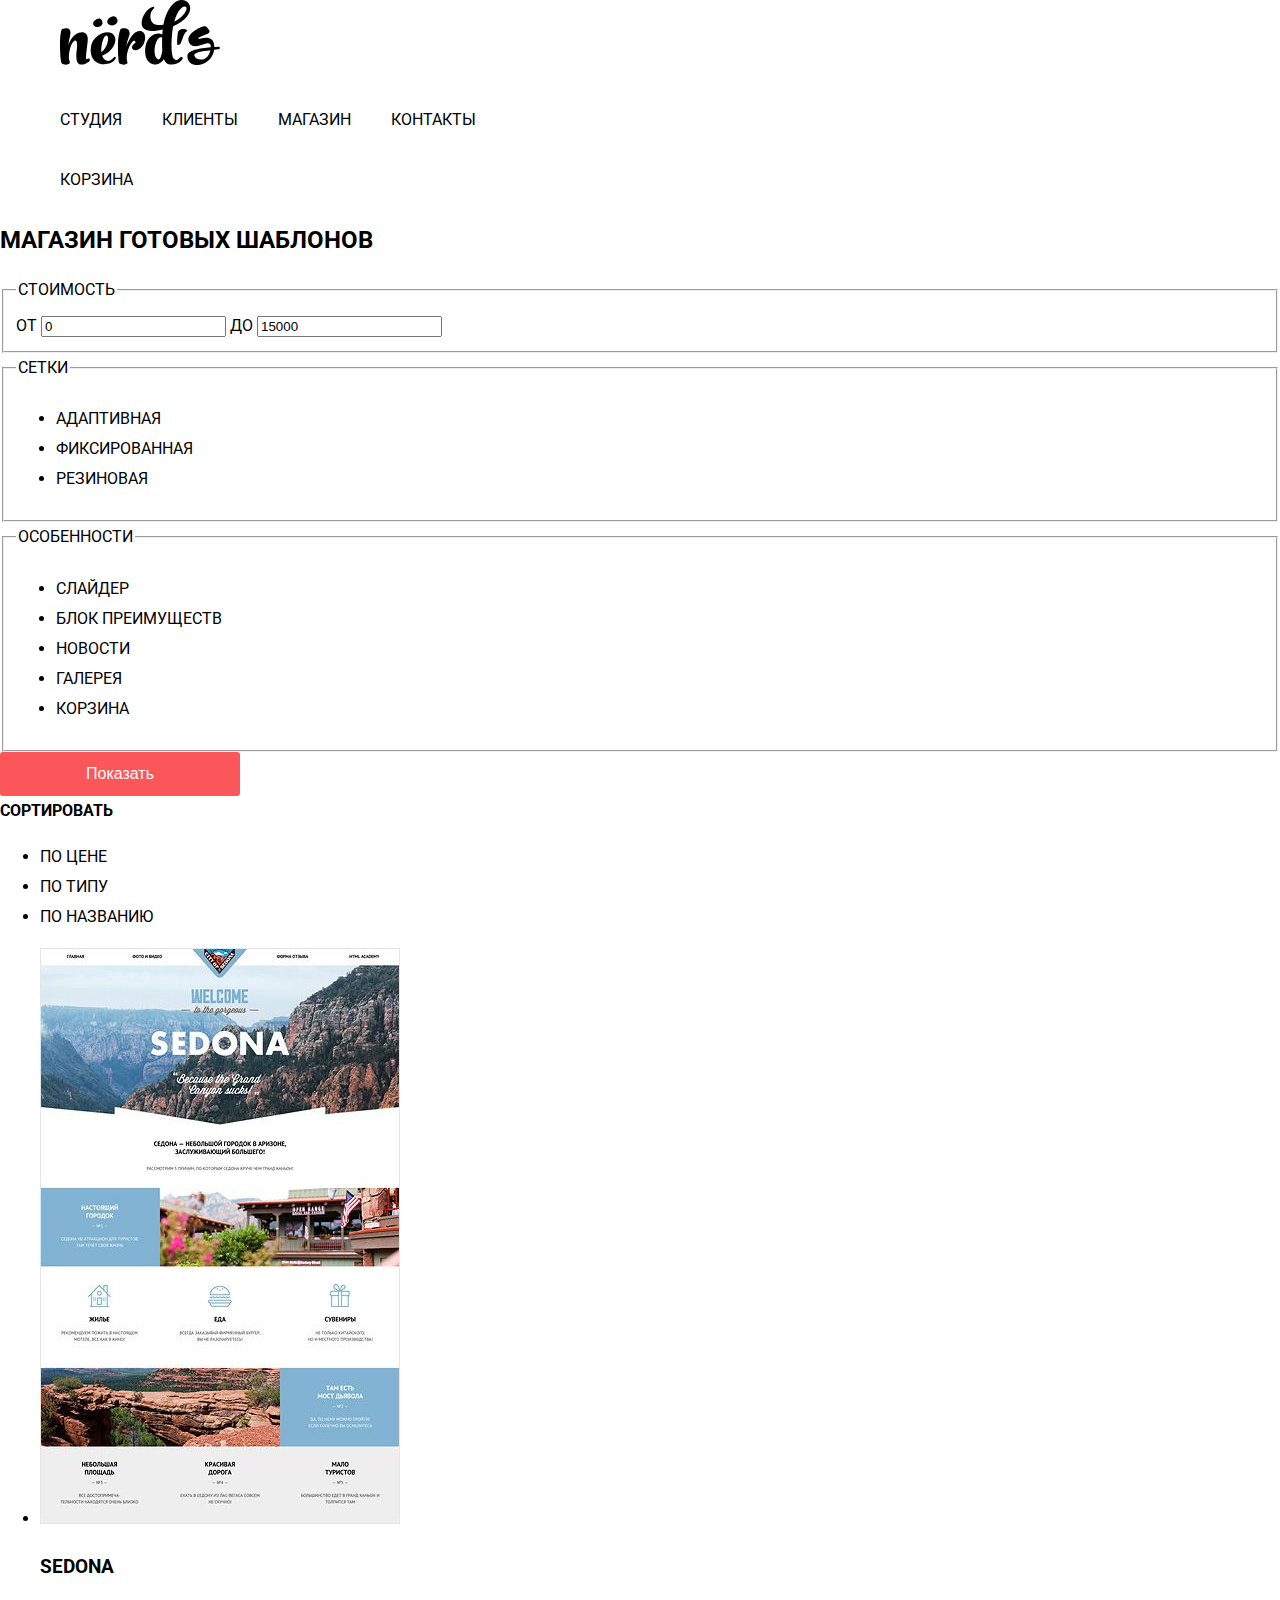
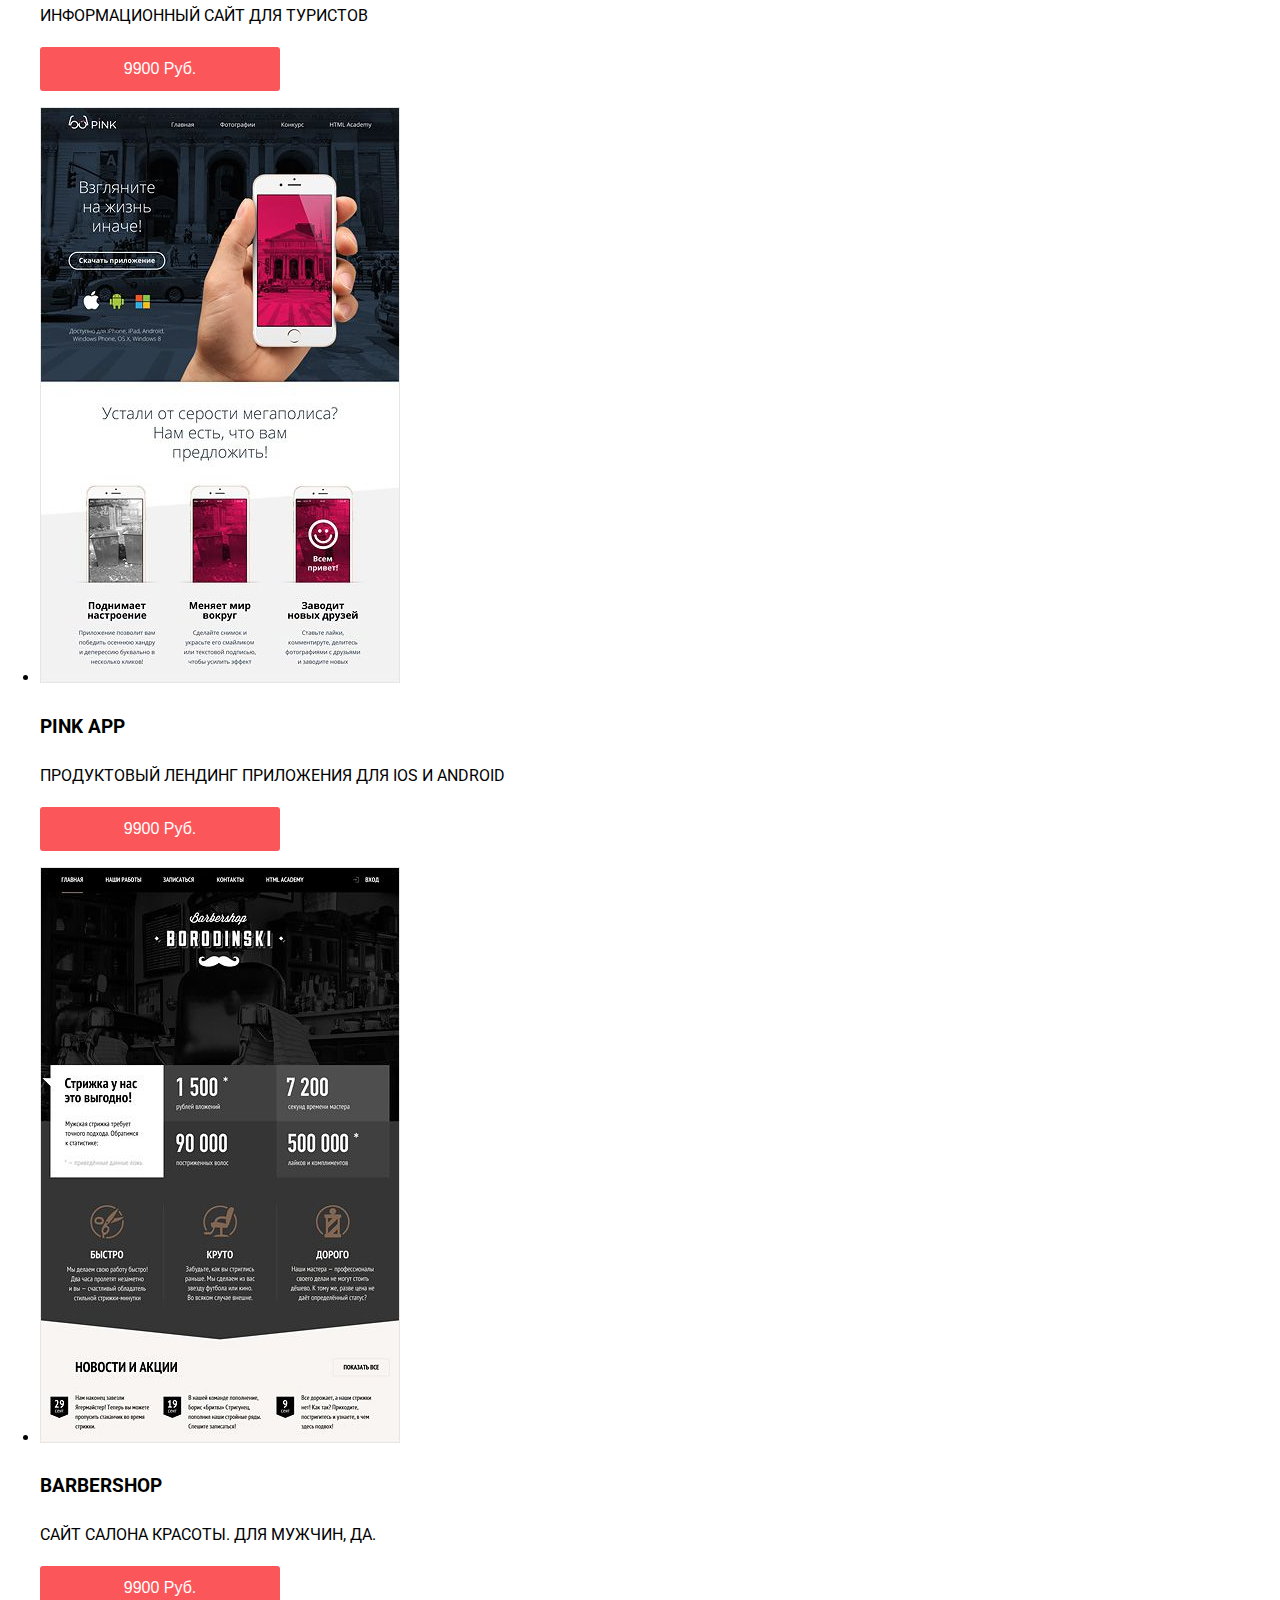
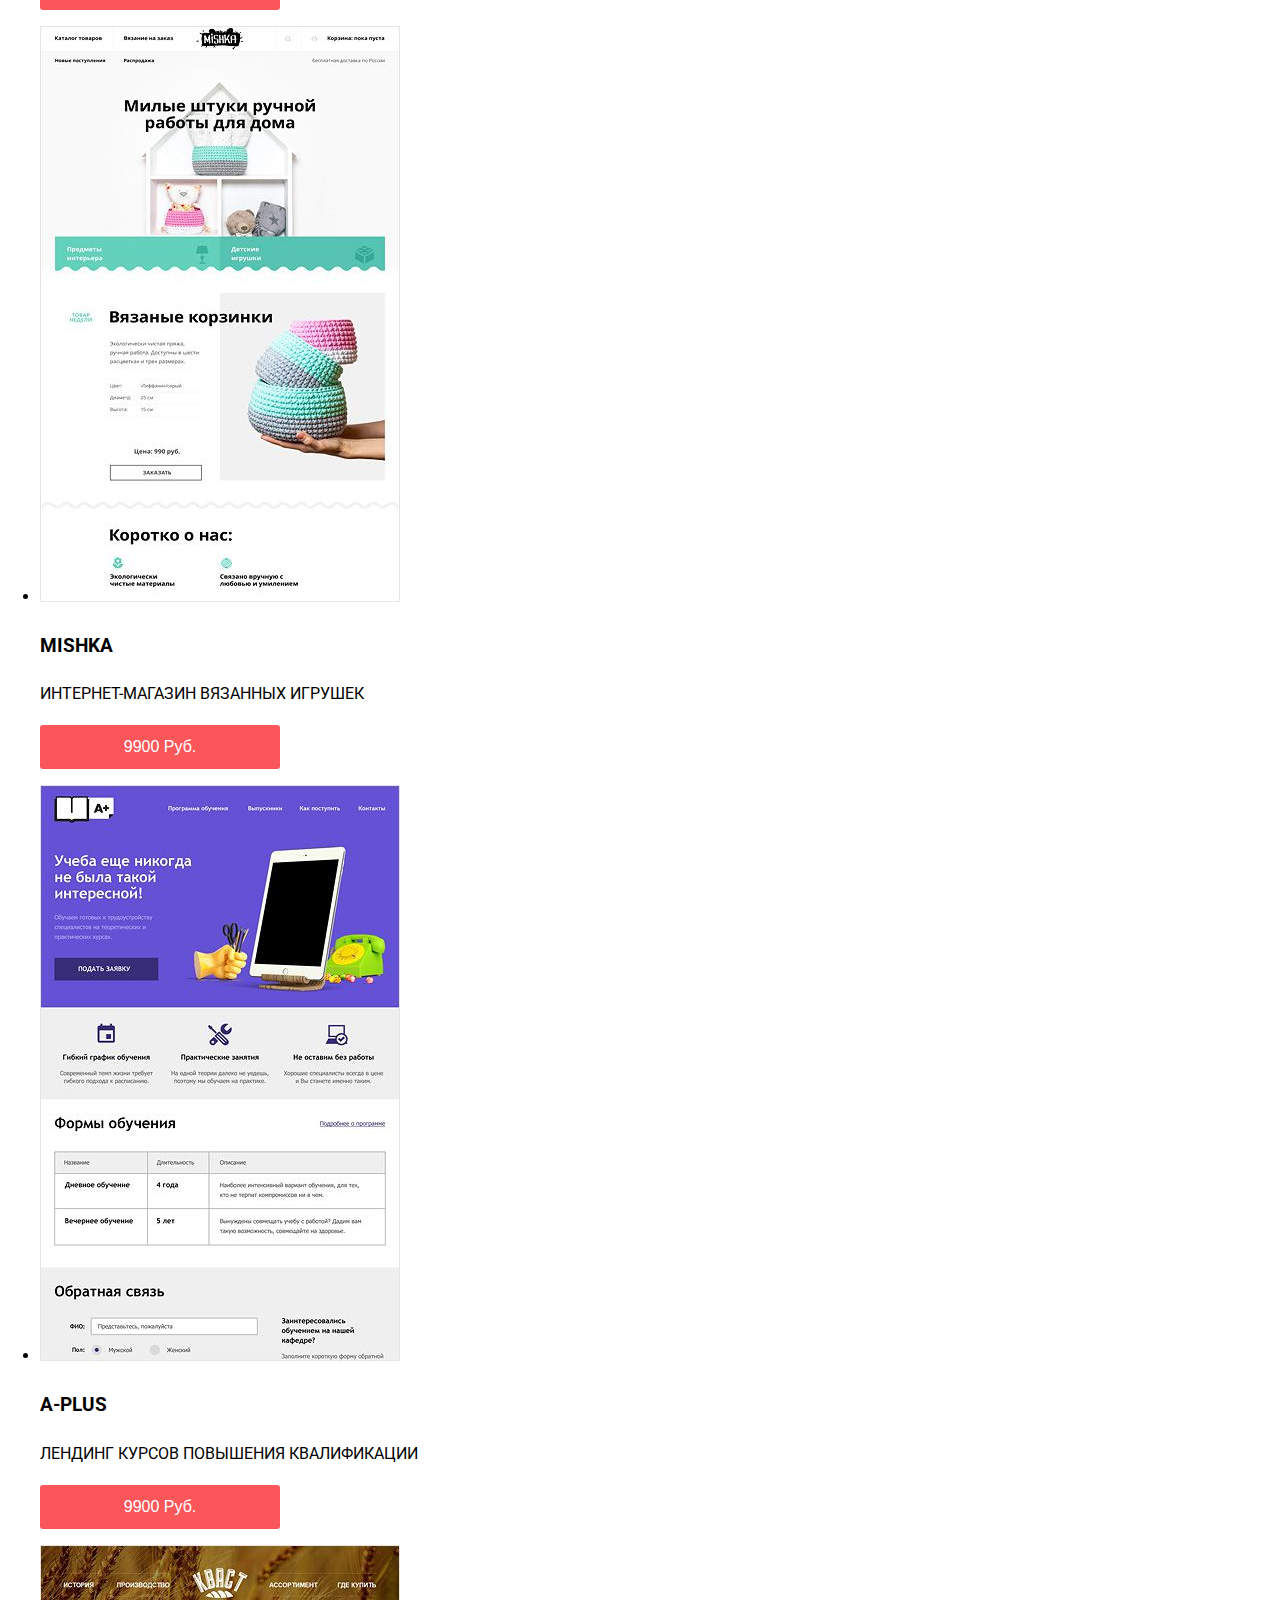
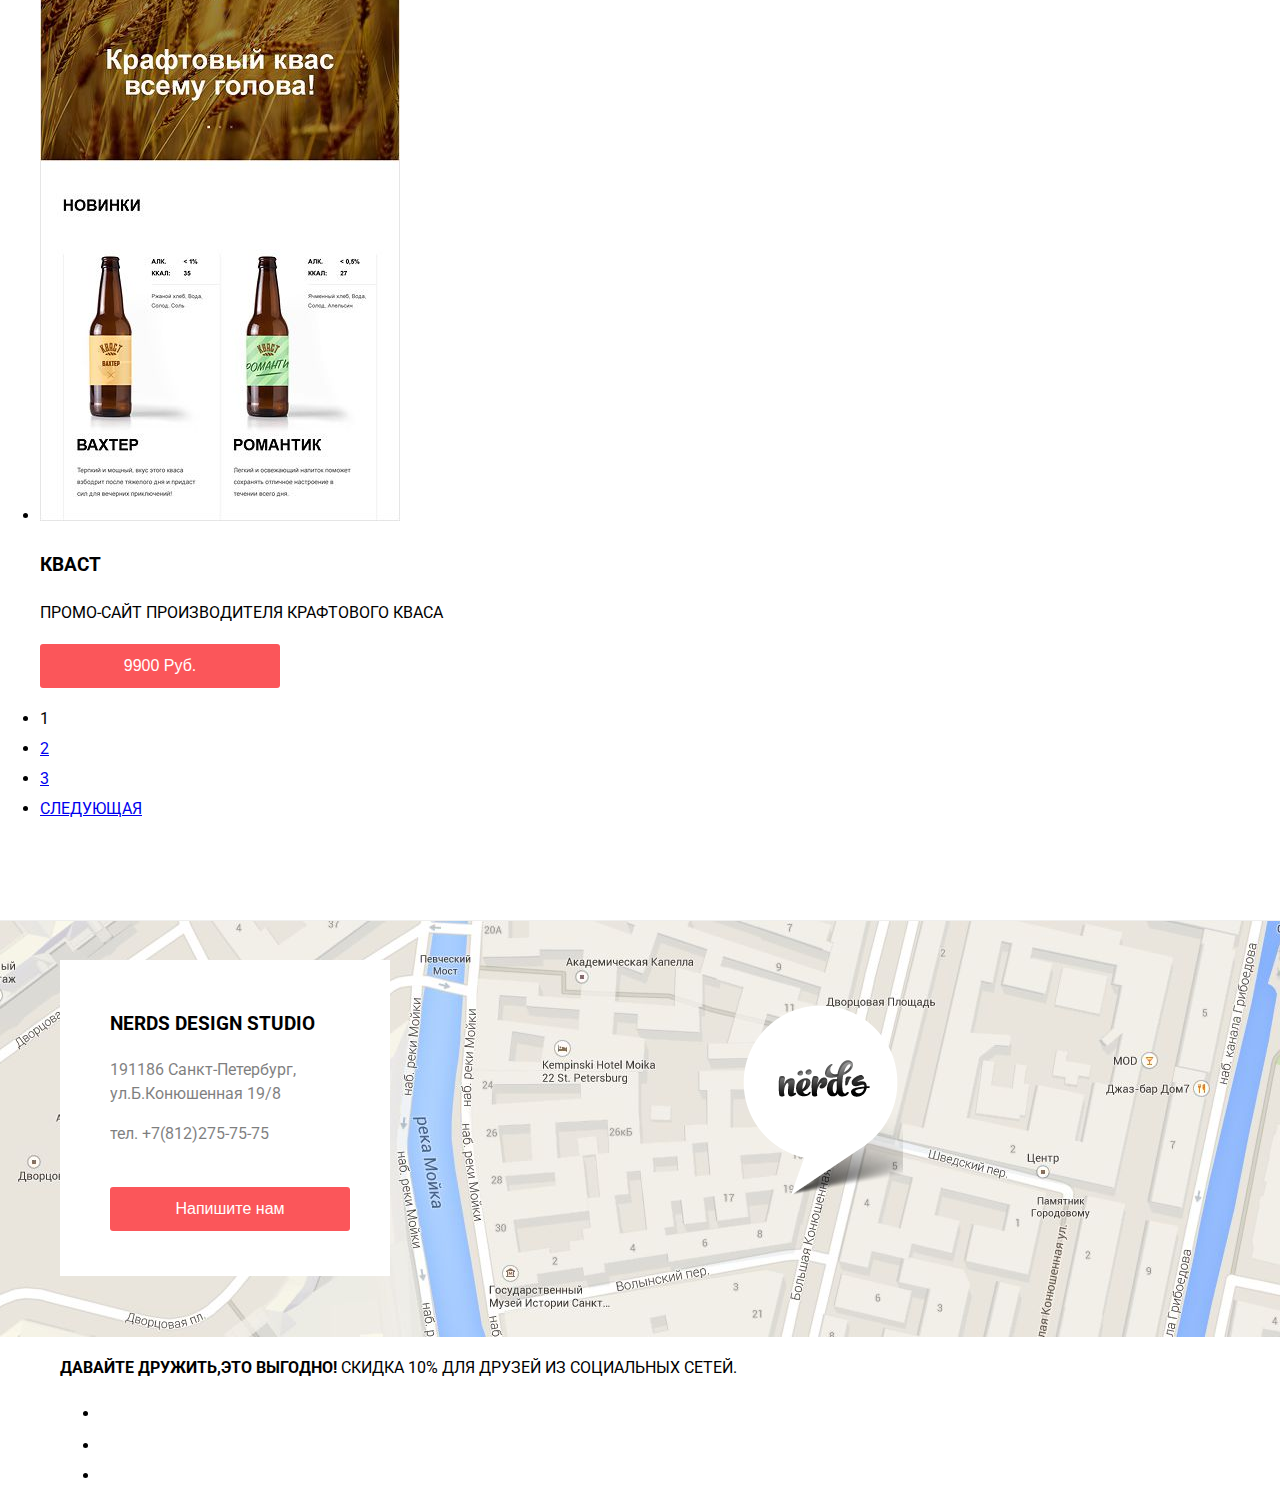
==== Nerds/html/catalog.html @ b2c06977 "index without footer" ====
<!DOCTYPE html>
<html lang="ru">
<head>
  <meta charset="utf-8">
  <title>Дизайн-студия Nerds</title>
  <link href='../css/styles.css' rel="stylesheet" type="text/css">
  <link href="https://fonts.googleapis.com/css?family=Roboto:400,500,700&amp;subset=cyrillic" rel="stylesheet">
</head>
<body>
  <header class="inner-header">
    <div class="main-wrapper">
      <div class="container">
        <nav class="genaral-navigation">
          <a class="main-logo">
            <svg version="1.1" id="Layer_1" xmlns="http://www.w3.org/2000/svg" xmlns:xlink="http://www.w3.org/1999/xlink" x="0px" y="0px"
            	 width="160px" height="65px" viewBox="0 0 160 65" enable-background="new 0 0 160 65" xml:space="preserve">
            <g>
            	<path d="M157.936,49.374c-1.235,0.161-2.523,0.271-3.757,0.377c0,0.056,0,0.056,0,0.056c-2.415,17.364-26.188,20.231-26.779,6.599
            		c-0.269-6.167,11.593-7.95,23.398-9.088c0.429-11.09-15.901,5.667-21.608-4.601c-5.019-9.025,14.632-17.938,16.728-16.102
            		c6.438,5.636,3.404,6.618-1.379,8.335c-9.49,3.41-5.791,4.107-4.511,3.726c7.569-2.253,14.366-1.04,14.312,8.317
            		c1.288-0.107,2.522-0.163,3.757-0.271C160.403,46.507,160.564,49.157,157.936,49.374z M150.422,50.13
            		c-9.124,1.028-17.013,2.436-16.153,5.355C135.985,61.058,147.846,62.303,150.422,50.13z"/>
            </g>
            <g>
            	<path d="M117.678,44.918c-0.682-0.037-0.703-6.038,0.112-11.688c1.005-6.951,11.935-3.357,9.093-1.906
            		c-2.975,1.52-4.429,8.718-6.266,12.087C119.982,44.572,118.012,44.937,117.678,44.918z"/>
            </g>
            <g>
            	<path d="M42.105,21.002c2.376,4.866-4.937,8.171-8.292,4.521c-1.398-1.555-0.755-4.56,2.636-6.193
            		C38.146,18.494,40.522,17.734,42.105,21.002z"/>
            </g>
            <g>
            	<path d="M57.062,18.861c2.585,5.297-5.38,8.896-9.031,4.922c-1.522-1.695-0.823-4.963,2.873-6.742
            		C52.75,16.13,55.336,15.305,57.062,18.861z"/>
            </g>
            <g>
            	<path d="M28.883,61.666c-7.919,5.338-14.219,4.159-12.212-10.848c1.45-10.904-0.948-11.521-3.122-9.442
            		c-2.845,2.697-4.628,9.723-4.684,16.412c0.278,1.686,0.614,3.314,1.004,4.776c0.334,1.63-4.907,3.315-7.974,1.011
            		C0.837,62.79,0,54.865,0,44.131c0-8.824,1.171-14.895,2.23-15.175c8.029-2.191,9.312,1.348,7.583,7.981
            		c-0.725,2.753-1.17,5.396-1.395,7.924c1.673-4.664,4.071-8.485,6.803-10.173c7.416-4.664,13.605-2.473,12.434,6.801
            		c-2.007,16.58-2.174,18.827-0.39,17.535C29.496,57.45,30.945,60.262,28.883,61.666z"/>
            </g>
            <g>
            	<path d="M54.982,59.59c-2.175,3.484-7.806,5.171-13.216,4.552c-7.75-0.843-12.545-7.756-10.705-18.097
            		c2.008-11.185,18.065-18.322,23.196-10.341c3.735,5.789-2.175,16.017-11.597,19.783c-0.168,0.056-0.335,0.113-0.502,0.168
            		c1.951,5.171,6.579,7.476,11.039,2.36C55.316,55.655,56.821,56.667,54.982,59.59z M41.377,52.172
            		c5.855-4.159,7.806-13.32,6.189-15.905c-1.728-2.697-5.074,1.517-6.245,11.746C41.21,49.474,41.21,50.878,41.377,52.172z"/>
            </g>
            <g>
            	<path d="M83.091,44.992c-1.597,2.507-3.903,4.384-5.966,5.059c-2.398,0.73-5.185,0.056-5.185-2.698
            		c0-1.011,0.892-3.372,3.624-4.721c-0.168-1.911-1.394-2.417-2.286-1.686c-3.345,2.586-7.417,12.25-6.356,19.221
            		c0.055,0.168,0.055,0.337,0.055,0.506c0.168,0.617,0.335,1.237,0.558,1.854c0.557,1.574-4.907,3.316-7.973,0.956
            		c-1.059-0.788-1.617-6.97-1.617-17.704c0-8.824,1.951-16.636,3.011-16.917c6.412-1.743,10.147,1.292,8.14,7.249
            		c-1.171,3.373-2.23,6.801-2.843,10.399c2.453-6.688,6.523-12.872,9.812-14.501c5.856-2.923,10.092,0.956,8.867,7.813
            		c-0.056,0.11-0.112,0.393-0.112,0.449c-0.056,0.562-0.566,2.302-0.39,1.741C83.914,43.657,83.538,44.289,83.091,44.992z"/>
            </g>
            <g>
            	<path d="M113.207,26.161c-0.445,2.304-0.836,4.833-1.115,7.531c-1.059,10.06-0.612,18.996,0.613,22.986
            		c0.726,2.137,3.457,4.946,6.078,2.023c2.843-3.203,5.967-1.349,2.174,2.416c-2.34,2.305-6.689,3.878-11.039,3.428
            		c-3.123-0.393-5.018-2.415-6.134-5.505c-0.444,0.898-0.947,1.685-1.56,2.302c-2.119,2.193-4.685,3.43-7.974,3.092
            		c-6.637-0.73-10.538-7.923-8.699-18.153c1.952-10.791,11.319-14.725,16.728-11.857c0.112-1.349,0.223-2.699,0.335-4.104
            		c0.055-0.281,0.055-0.562,0.11-0.843c-1.561,0.338-3.233,0.675-4.962,0.956C73.787,34.423,82.04,14.864,87.894,9.75
            		c6.636-5.733,7.36-1.855,5.297-0.562c-3.68,2.36-5.297,15.905,5.241,15.905c1.729,0,3.346-0.112,4.962-0.281
            		c3.291-18.322,13.271-27.203,21.356-24.28C133.726,3.792,132.779,18.067,113.207,26.161z M102.279,50.554
            		c-0.224-3.542-0.224-7.532-0.167-11.636c0-0.506,0.056-1.011,0.056-1.461c-3.346-1.518-6.635,3.653-7.473,10.792
            		c-0.946,8.373,2.788,12.813,4.908,10.791C101.22,57.409,102.056,52.237,102.279,50.554z M126.365,7.389
            		c-1.784-2.642-8.307,0.562-12.098,14.332C123.802,17.167,127.593,9.299,126.365,7.389z"/>
            </g>
            </svg>
          </a>
          <ul class="site-navigation">
            <li><a href="studio.html">Студия</a></li>
            <li><a href="clients.html">Клиенты</a></li>
            <li><a href="catalog.html">Магазин</a></li>
            <li><a href="contacts.html">Контакты</a></li>
          </ul>
          <ul class="client-navigation">
            <li class="basket">
              <a class="basket-link" href="login.html">Корзина</a>
            </li>
          </ul>
        </nav>
      </div>
    </div>
    <h2 class="inner-heading">Магазин готовых шаблонов</h2>
  </header>
  <main class="inner-main">
    <section class="filters">
      <form method="get" action="">
        <fieldset class="filter-item">
          <legend>Стоимость</legend>
          <div class="range-filter">
            <div class="range-controls">
              <div class="scale">
                <div class="bar">
                </div>
              </div>
              <div class="toggle toggle-min"></div>
              <div class="toggle toggle-max"></div>
            </div>
            <div class="price-controls">
              <label class="min-price"> от <input name="min-price" type="text" value="0"></label>
              <label class="max-price"> до <input name="max-price" type="text" value="15000"></label>
            </div>
          </div>
        </fieldset>
        <fieldset>
          <legend>Сетки</legend>
          <ul>
            <li class="filter-option">
              <input id="filter-adaptive" class="visually-hidden filter-input filter-input-radio" type="radio" name="grid-option" value="adaptive">
              <label for="filter-adaptive">
                Адаптивная
              </label>
            </li>
            <li class="filter-option">
              <input id="filter-fixed" class="visually-hidden filter-input filter-input-radio" type="radio" name="grid-option" value="fixed">
              <label for="filter-fixed">
                Фиксированная
              </label>
            </li>
            <li class="filter-option">
              <input id="filter-flexible" class="visually-hidden filter-input filter-input-radio" type="radio" name="grid-option" value="flexible">
              <label for="filter-flexible">
                Резиновая
              </label>
            </li>
          </ul>
        </fieldset>
        <fieldset>
          <legend>Особенности</legend>
          <ul>
            <li class="filter-option">
              <input id="filter-slider" class="visually-hidden filter-input filter-input-checkbox" type="checkbox" name="slider">
              <label for="filter-slider">
                Слайдер
              </label>
            </li>
            <li class="filter-option">
              <input id="filter-features-block" class="visually-hidden filter-input filter-input-checkbox" type="checkbox" name="features-block">
              <label for="filter-features-block">
                Блок преимуществ
              </label>
            </li>
            <li class="filter-option">
              <input id="filter-news" class="visually-hidden filter-input filter-input-checkbox" type="checkbox" name="news">
              <label for="filter-news">
                Новости
              </label>
            </li>
            <li class="filter-option">
              <input id="filter-gallery" class="visually-hidden filter-input filter-input-checkbox" type="checkbox" name="gallery">
              <label for="filter-gallery">
                Галерея
              </label>
            </li>
            <li class="filter-option">
              <input id="filter-basket" class="visually-hidden filter-input filter-input-checkbox" type="checkbox" name="basket">
              <label for="filter-basket">
                Корзина
              </label>
            </li>
          </ul>
        </fieldset>
        <button class="button filter-button" type="submit">Показать</button>
      </form>
    </section>
    <section class="catalog">
      <h2 class="visually-hidden">Каталог</h2>
      <div class="sort">
        <b>Сортировать</b>
        <ul>
          <li>По цене</li>
          <li>По типу</li>
          <li>По названию</li>
        </ul>
      </div>
      <ul class="catalog-list">
        <li class="catalog-item">
          <div class="holder">
            <a href="item.html">
              <p class="catalog-item-image">
                <img src="../img/img-sedona.jpg" width="360" height="576" alt="Sedona">
              </p>
            </a>
            <div class="pop-up">
              <h3>Sedona</h3>
              <p>Информационный сайт для туристов</p>
              <button class="button button-buy">9900 Руб.</button>
            </div>
          </div>
        </li>
        <li class="catalog-item">
          <div class="holder">
            <a href="item.html">
              <p class="catalog-item-image">
                <img src="../img/img-pink.jpg" width="360" height="576" alt="Pink">
              </p>
            </a>
            <div class="pop-up">
              <h3>Pink App</h3>
              <p>Продуктовый лендинг приложения для iOS и Android</p>
              <button class="button button-buy">9900 Руб.</button>
            </div>
          </div>
        </li>
        <li class="catalog-item">
          <div class="holder">
            <a href="item.html">
              <p class="catalog-item-image">
                <img src="../img/img-barbershop.jpg" width="360" height="576" alt="Barbershop">
              </p>
            </a>
            <div class="pop-up">
              <h3>Barbershop</h3>
              <p>Сайт салона красоты. Для мужчин, да.</p>
              <button class="button button-buy">9900 Руб.</button>
            </div>
          </div>
        </li>
        <li class="catalog-item">
          <div class="holder">
            <a href="item.html">
              <p class="catalog-item-image">
                <img src="../img/img-mishka.jpg" width="360" height="576" alt="Mishka">
              </p>
            </a>
            <div class="pop-up">
              <h3>Mishka</h3>
              <p>Интернет-магазин вязанных игрушек</p>
              <button class="button button-buy">9900 Руб.</button>
            </div>
          </div>
        </li>
        <li class="catalog-item">
          <div class="holder">
            <a href="item.html">
              <p class="catalog-item-image">
                <img src="../img/img-aplus.jpg" width="360" height="576" alt="A-Plus">
              </p>
            </a>
            <div class="pop-up">
              <h3>A-Plus</h3>
              <p>Лендинг курсов повышения квалификации</p>
              <button class="button button-buy">9900 Руб.</button>
            </div>
          </div>
        </li>
        <li class="catalog-item">
          <div class="holder">
            <a href="item.html">
              <p class="catalog-item-image">
                <img src="../img/img-kvast.jpg" width="360" height="576" alt="Kvast">
              </p>
            </a>
            <div class="pop-up">
              <h3>Кваст</h3>
              <p>Промо-сайт производителя крафтового кваса</p>
              <button class="button button-buy">9900 Руб.</button>
            </div>
          </div>
        </li>
      </ul>
    </section>
    <ul class="pagination-list">
      <li class="pagination-item pagination-item-current"><a>1</a></li>
      <li class="pagination-item"><a href="#">2</a></li>
      <li class="pagination-item"><a href="#">3</a></li>
      <li class="pagination-item"><a href="#">Следующая</a></li>
    </ul>
  </main>
  <footer>
    <div class="footer-map">
      <div class="container">
        <div class="contacts">
          <h3>Nerds design studio</h3>
          <p>191186 Санкт-Петербург, ул.Б.Конюшенная 19/8</p>
          <p class="number">тел. +7(812)275-75-75</p>
          <button class="button contacts-button" type="button">Напишите нам</button>
        </div>
      </div>
    </div>
    <div class="footer-social">
      <div class="container">
        <p class="footer-slogan">
          <b>Давайте дружить,это выгодно!</b>
          <span>Скидка 10% для друзей из социальных сетей.</span>
        </p>
        <ul>
          <li><a class="social-button" href="#"><span class="visually-hidden">Вконтакте</span>
            <svg xmlns="http://www.w3.org/2000/svg" width="27" height="15" viewBox="0 0 26.14 14.91"><path d="M26 13.47l-.09-.17a13.55 13.55 0 0 0-2.6-3q-.87-.83-1.1-1.12A1 1 0 0 1 22 8a10.27 10.27 0 0 1 1.22-1.78l.88-1.16q2.35-3.13 2-4L26 .94a.8.8 0 0 0-.4-.22 2.14 2.14 0 0 0-.87 0h-3.92a.51.51 0 0 0-.27 0h-.3a.6.6 0 0 0-.15.14.93.93 0 0 0-.14.24 22.22 22.22 0 0 1-1.46 3.06q-.5.84-.93 1.46a7 7 0 0 1-.71.91 4.94 4.94 0 0 1-.52.47q-.23.18-.35.15l-.23-.05a.9.9 0 0 1-.31-.33 1.49 1.49 0 0 1-.16-.53V1.6a3.14 3.14 0 0 0 0-.62 2.12 2.12 0 0 0-.14-.44.73.73 0 0 0-.28-.33 1.57 1.57 0 0 0-.46-.18A9 9 0 0 0 12.57 0a8.93 8.93 0 0 0-3.25.33 1.83 1.83 0 0 0-.52.41q-.25.3-.07.33a1.67 1.67 0 0 1 1.16.59l.08.16a2.6 2.6 0 0 1 .19.63 6.32 6.32 0 0 1 .12 1 10.59 10.59 0 0 1 0 1.7q-.07.71-.13 1.1a2.21 2.21 0 0 1-.18.64 2.69 2.69 0 0 1-.16.3l-.07.07a1 1 0 0 1-.37.07.86.86 0 0 1-.46-.19 3.27 3.27 0 0 1-.56-.52 7 7 0 0 1-.66-.93q-.37-.6-.76-1.42l-.22-.39q-.2-.38-.56-1.11t-.62-1.43A.9.9 0 0 0 5.2.9h-.07a.93.93 0 0 0-.22-.16A1.44 1.44 0 0 0 4.6.65L.87.68A1 1 0 0 0 .1.94L0 1a.44.44 0 0 0 0 .22 1.08 1.08 0 0 0 .08.37Q.9 3.53 1.86 5.31t1.66 2.87Q4.23 9.27 5 10.24t1 1.24l.37.41.34.33a8.06 8.06 0 0 0 1 .78 16.34 16.34 0 0 0 1.4.9 7.6 7.6 0 0 0 1.79.72 6.19 6.19 0 0 0 2 .22h1.57a1.08 1.08 0 0 0 .72-.3l.05-.07a.9.9 0 0 0 .1-.25 1.38 1.38 0 0 0 0-.37 4.48 4.48 0 0 1 .09-1.05 2.77 2.77 0 0 1 .23-.71 1.74 1.74 0 0 1 .29-.4 1.19 1.19 0 0 1 .23-.2h.11a.86.86 0 0 1 .77.21 4.52 4.52 0 0 1 .83.79q.39.47.93 1.05a6.41 6.41 0 0 0 1 .87l.27.16a3.31 3.31 0 0 0 .71.3 1.53 1.53 0 0 0 .76.07l3.48-.05a1.58 1.58 0 0 0 .8-.17.68.68 0 0 0 .34-.37 1.06 1.06 0 0 0 0-.46 1.71 1.71 0 0 0-.1-.36z" fill="#fff"/></svg>
          </path>
          </a></li>
          <li><a class="social-button" href="#"><span class="visually-hidden">Фейсбук</span>
            <svg xmlns="http://www.w3.org/2000/svg" width="19" height="22" viewBox="0 0 10.15 21.74"><path d="M3.34 1.12A4.77 4.77 0 0 1 6.53 0h3.61v3.81H7.81a1.07 1.07 0 0 0-1.09.83v2.55h3.42c-.08 1.23-.24 2.45-.41 3.67h-3v10.87H2.21V10.86H0V7.21h2.19V3.66a3.83 3.83 0 0 1 1.15-2.54z" fill="#fff"/></svg>
          </a></li>
          <li><a class="social-button" href="#"><span class="visually-hidden">Инстаграм</span>
            <svg xmlns="http://www.w3.org/2000/svg" width="20" height="20" viewBox="0 0 20 20"><path d="M18 0H2a2 2 0 0 0-2 2v16a2 2 0 0 0 2 2h16a2 2 0 0 0 2-2V2a2 2 0 0 0-2-2zm-8 6a4 4 0 1 1-4 4 4 4 0 0 1 4-4zM2.5 18a.47.47 0 0 1-.5-.5V9h2.1a3.4 3.4 0 0 0-.1 1 6 6 0 1 0 12 0 3.4 3.4 0 0 0-.1-1H18v8.5a.47.47 0 0 1-.5.5zM18 4.5a.47.47 0 0 1-.5.5h-2a.47.47 0 0 1-.5-.5v-2a.47.47 0 0 1 .5-.5h2a.47.47 0 0 1 .5.5z" fill="#fff"/></svg>
          </a></li>
        </ul>
      </div>
    </div>
  </footer>
</body>
</html>
---- Nerds/css/styles.css ----
body {
  margin: 0;
  padding: 0;
  font-family: 'Roboto', sans-serif;
  font-size: 16px;
  line-height: 30px;
  font-weight: 400;
  color: #000000;
  text-transform: uppercase;
}
.visually-hidden:not(:focus):not(:active),
input[type="checkbox"].visually-hidden,
input[type="radio"].visually-hidden{
  position: absolute;
  width: 1px;
  height: 1px;
  border: 0;
  padding: 0;
  margin: -1px;
  overflow: hidden;
  clip-path: inset(100%);
  clip: rect(0 0 0 0);
  white-space: nowrap;
}
.main-wrapper {
  width: 100%;
  margin-bottom: 30px;
}
.container {
  width: 1160px;
  margin: 0 auto;
  padding: 0 10px;
}
.main-header {
  background-color: rgb(238, 238, 238);
  margin-bottom: 80px;
}
.main-logo {
  width: 160px;
  height: 65px;
  padding-right: 200px;
}
.site-navigation {
  list-style: none;
  margin: 0;
  padding: 0;
  width: 5000px;
  display: flex;
  flex-wrap: wrap;
  padding-top: 30px;
  padding-right: 140px;
}
.site-navigation li {
  padding-right: 40px;
}
.site-navigation a {
  text-decoration: none;
  color: #000000;
}
.client-navigation a {
  text-decoration: none;
  color: #000000;
}
.client-navigation {
  list-style: none;
  margin: 0;
  padding: 0;
  width: 160px;
  padding-top: 30px;
}
.general-navigation {
  display: flex;
  padding-top: 40px;
  font-weight: 500;
  margin-bottom:
}
.slider-item {
  display: none;
}
.slider-item:nth-child(2) {
  display: block;
}
.slider-item:nth-child(1) {
  background-image: url("../img/slide1.png");
  background-position: 93% 18%;
  background-repeat: no-repeat;
}
.slider-item:nth-child(2) {
  background-image: url("../img/slide2.png");
  background-position: 100% 0%;
  background-repeat: no-repeat;
}
.slider-item:nth-child(3) {
  background-image: url("../img/slide3.png");
  background-position: 100% 20%;
  background-repeat: no-repeat;
}
.slider {
  position: relative;
}
.slider-list {
  margin: 0;
  padding: 0;
  list-style: none;
}
.slider-item h3 {
  font-weight: 400;
  font-size: 55px;
  line-height: 55px;
  max-width: 600px;
  margin: 0;
  margin-bottom: 27px;
  text-transform: none;
}
.slider-item p {
  font-weight: 400;
  margin: 0;
  font-size: 16px;
  line-height: 24px;
  max-width: 430px;
  margin-bottom: 38px;
  text-transform: none;
}
.button {
  font-size: 16px;
  line-height: 18px;
  display: block;
  width: 240px;
  padding: 13px 0;
  color: #ffffff;
  background-color: rgb(251, 86, 90);
  text-align: center;
  text-decoration: none;
  border-radius: 3px;
  border: none;
}
.button:hover,
.button:focus {
  background-color: #e74246;
}
.button:active {
  color: rgba(255, 255, 255, 0.3);
  background-color: #d7373b;
  box-shadow: 0 3px rgba(0, 0, 0, 0.1) inset;
}
.slider-controls .slider-controls-item {
  position: relative;
  width: 18px;
  height: 18px;
  display: inline-block;
  background-color: transparent;
  border-radius: 50%;
  cursor: pointer;
  padding: 8px;
}
.slider-controls .slider-controls-item::after {
  content: "";
  width: 18px;
  height: 18px;
  background: #ffffff;
  position: absolute;
  top: 8px;
  left: 8px;
  border-radius: 50%;
}
.slider-controls {
  position: absolute;
  left: 50%;
  bottom: 104px;
  z-index: 100;
  width: 160px;
  height: 18px;
  text-align: center;
  font-size: 0;
  background-color: grey;
  transform: translateX(-50%;);
}
.slider-controls .slider-controls-item:checked{
  content: "";
  position: absolute;
  width: 20px;
  height: 20px;
  top: 12px;
  left: 12px;
  background-color: black;
  border-radius: 50%;
  border: 2px solid grey;
}
.slider-item {
  padding: 78px 0 80px 0;
}
.services-list {
  display: flex;
  list-style: none;
  margin: 0;
  padding: 0;
}
.services-item {
  margin: 0;
  padding: 0;
  width: 300px;
  padding-right: 100px;
}
.services-item:nth-child(3) {
  padding-right: none;
}
.services-item h3 {
  margin-bottom: 17px;
}
.services-item p {
  margin-bottom: 35px;
  width: 260px;
  text-transform: none;
}
.button-order {
  width: 160px;
}
.button-order2 {
  background-color: rgb(0, 202, 116);
}
.button-order3 {
  background-color: rgb(239, 200, 73);
}
.services {
  margin-bottom: 120px;
  position: relative;
}
.services::after {
  position: absolute;
  content: "";
  height: 2px;
  width: 100%;
  background-color: rgb(238, 238, 238);
  bottom: -80px;
}
.index-columns {
  position: relative;
  display: flex;
  justify-content: space-between;
  margin-bottom: 135px;
}
.index-columns::after {
  position: absolute;
  content: "";
  height: 2px;
  width: 100%;
  background-color: rgb(238, 238, 238);
  bottom: -72px;
}
.info {
  width: 660px;
  margin: 0;
  padding: 0;
  padding-right: 140px;
  margin-top: 40px;
}
.info b {
  display: block;
  font-size: 45px;
  line-height: 45px;
  text-transform: none;
  padding-bottom: 30px;
}
.info p {
  text-transform: none;
  font-size: 16px;
  line-height: 24px;
  padding-bottom: 40px;
}
.info h3 {
  padding-bottom: 25px;
}
.order-list {
  list-style: none;
  margin: 0;
  padding: 0;
}
.order-list li {
  position: relative;
  text-transform: none;
  padding-left: 35px;
  padding-bottom: 25px;
}
.order-list li:nth-child(3) {
  padding-bottom: 0;
}
.order-list li::before {
  position: absolute;
  content: "";
  width: 25px;
  height: 2px;
  background-color: rgb(251, 86, 90);
  top: 14px;
  left: 0px;
}
.statistic {
  margin: 0;
  padding: 0;
  width: 360px;
}
.statistic img {
  margin: 0px;
  padding: 0px;
  padding-bottom: 35px;

}
.statistic span {
  display: block;
  text-align: center;
  font-weight: 500;
  padding: 0px;
  margin: 0px;
  padding-bottom: 40px;
}
table td {
  line-height: 20px;
  text-transform: none;
  padding: 0;
  margin: 0;
  padding-right: 15px;
}
table th {
  padding-right: 15px;
  text-align: left;
  padding-bottom: 20px;
  font-weight: 500;
  font-size: 45px;
  line-height: 45px;
}
.projects-list {
  list-style: none;
  padding: 0;
  margin: 0;
  display: flex;
  justify-content: space-between;
}
.projects {
  height: 182px;
  position: relative;
}
.projects::after {
  position: absolute;
  content: "";
  height: 2px;
  width: 100%;
  background-color: rgb(238, 238, 238);
  bottom: 40px;
}
.projects-item {
  padding: 0 30px;
  position: relative;
}
.projects-item:nth-child(-n+3)::after {
  position: absolute;
  content: "";
  width: 2px;
  height: 52px;
  background-color: rgba(238, 238, 238);
  right: -25px;
  top: 10px;
}
.footer-map {
  background-color: rgba(238, 238, 238);
  background-image: url("../img/map.jpg");
  background-position: center;
  background-repeat: no-repeat;
  width: 100%;
  height: 417px;
  position: relative;
}
.contacts {
  top: 40px;
  position: absolute;
  content: "";
  background-color: white;
  width: 280px;
  padding-left: 50px;
  padding-top: 30px;
  padding-bottom: 45px;
  vertical-align: middle;
}
footer {
  padding-top: 80px;
}
.contacts p {
  color: #000000;
  opacity: 0.5;
  font-size: 16px;
  line-height: 24px;
  text-transform: none;
}
.contacts .number {
  padding-bottom: 25px;
}
.contacts::after {
  position: absolute;
  content: "";
  background-image: url("../img/map-marker.png");
  background-repeat: no-repeat;
  background-position: 0 0;
  width: 160px;
  height: 195px;
  background-color: transparent;
  top: 45px;
  right: -513px;
}
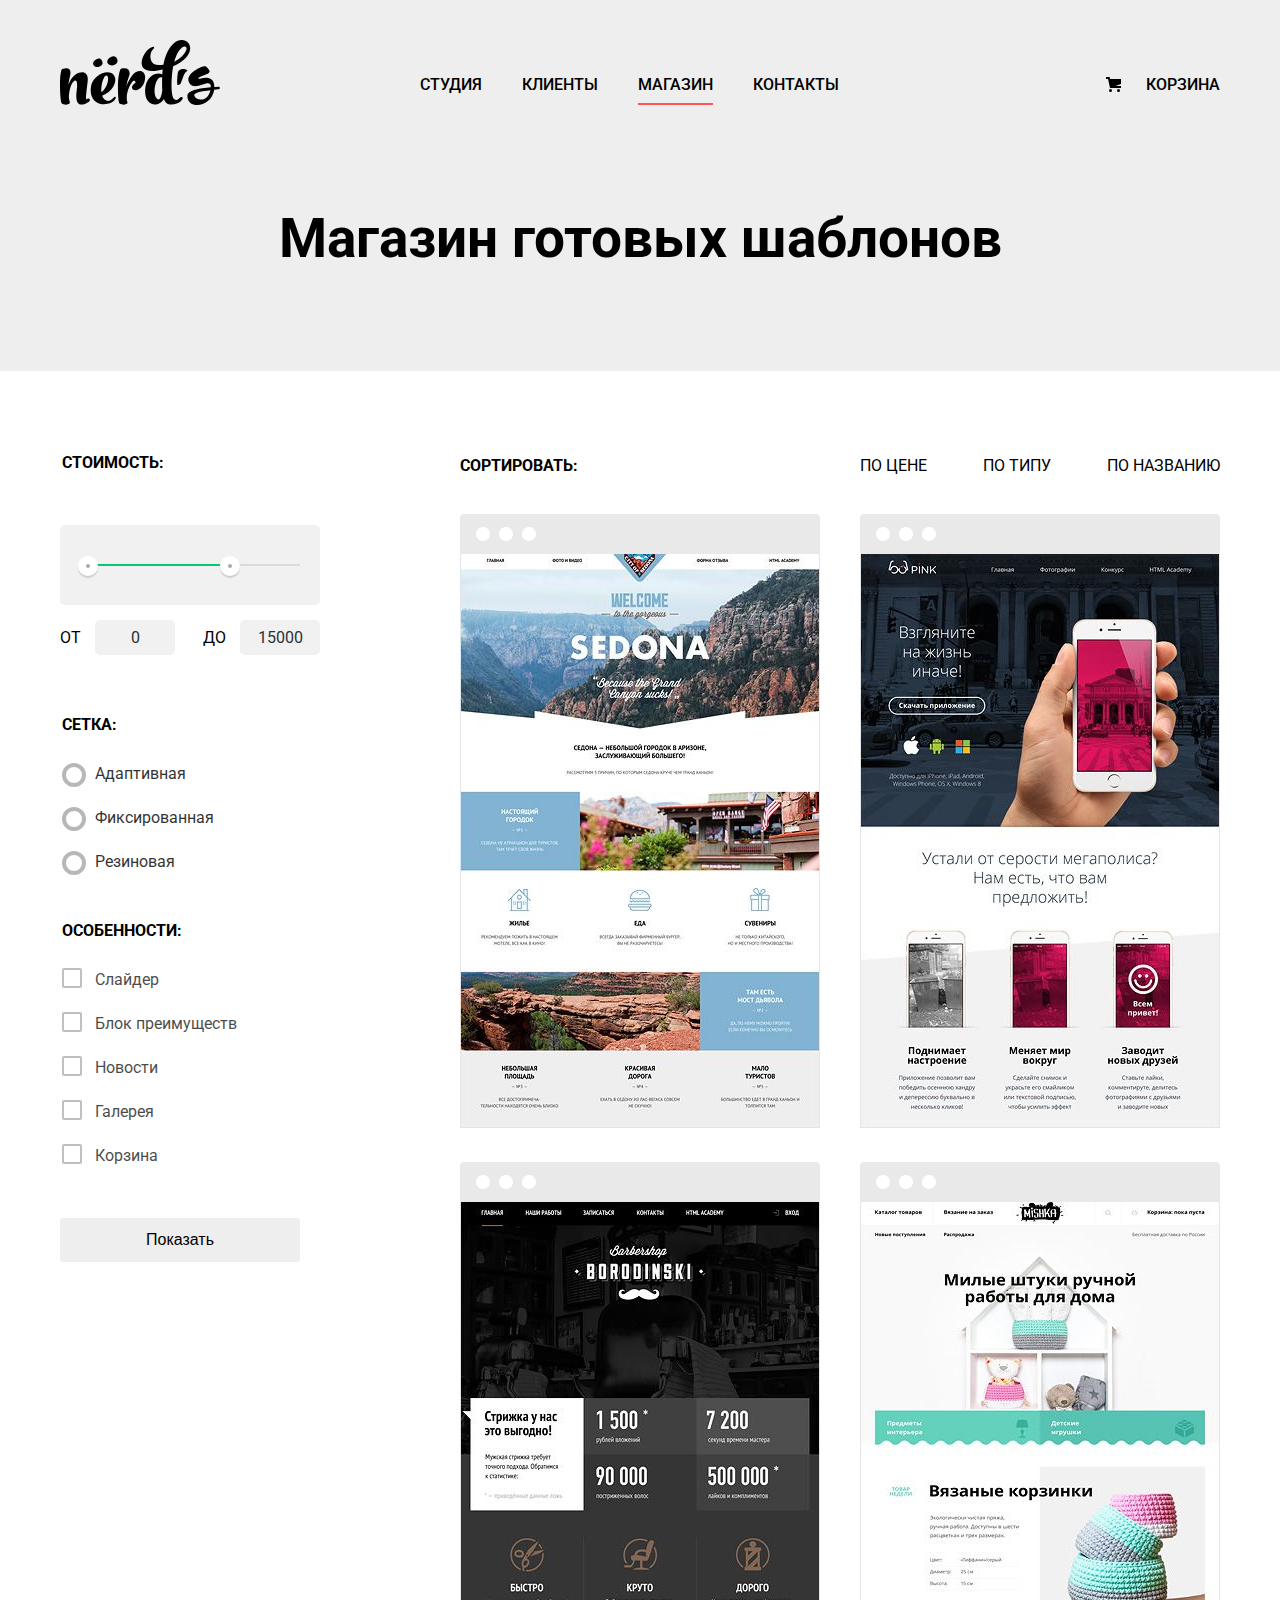
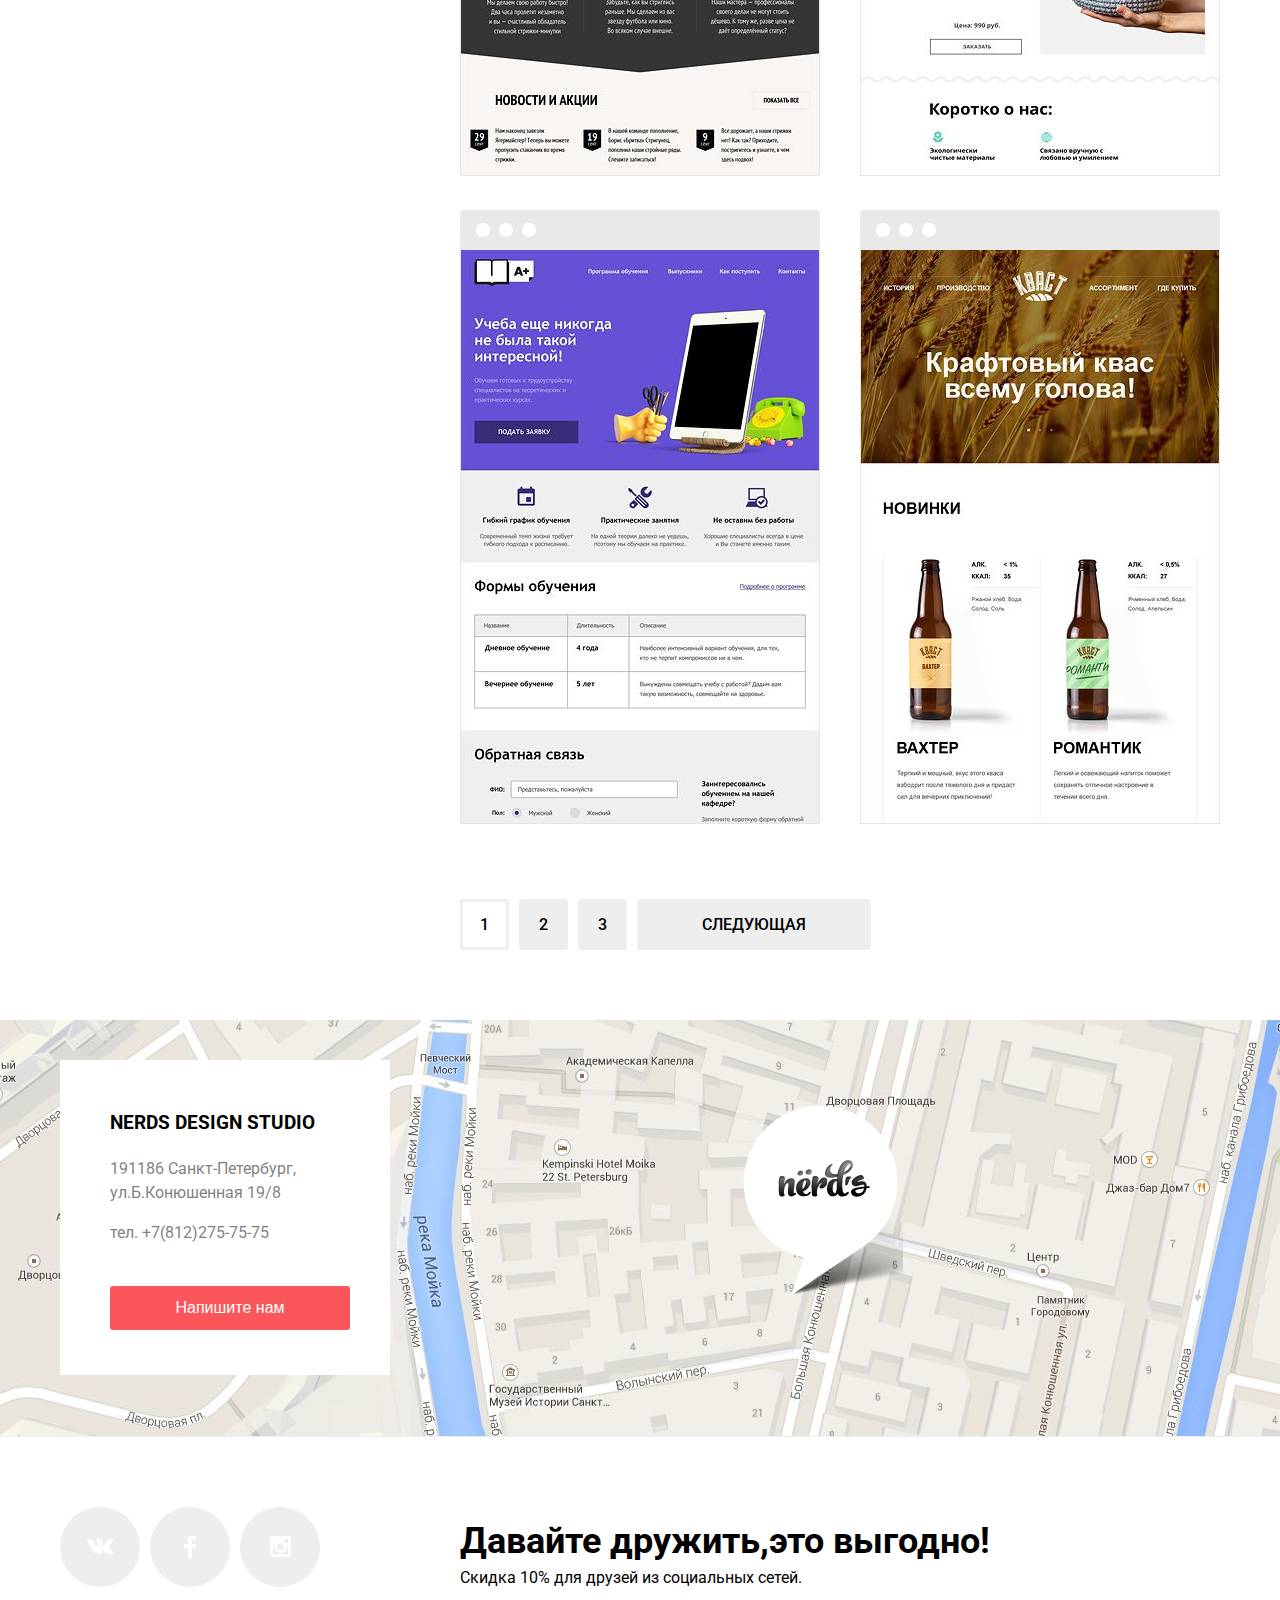
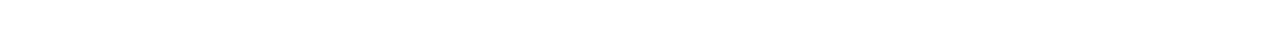
==== commit c2fb42bb: "final" ====
--- a/Nerds/html/catalog.html
+++ b/Nerds/html/catalog.html
@@ -7,11 +7,11 @@
   <link href="https://fonts.googleapis.com/css?family=Roboto:400,500,700&amp;subset=cyrillic" rel="stylesheet">
 </head>
 <body>
-  <header class="inner-header">
+  <header class="main-header">
     <div class="main-wrapper">
       <div class="container">
-        <nav class="genaral-navigation">
-          <a class="main-logo">
+        <nav class="general-navigation">
+          <a class="main-logo" href="index.html">
             <svg version="1.1" id="Layer_1" xmlns="http://www.w3.org/2000/svg" xmlns:xlink="http://www.w3.org/1999/xlink" x="0px" y="0px"
             	 width="160px" height="65px" viewBox="0 0 160 65" enable-background="new 0 0 160 65" xml:space="preserve">
             <g>
@@ -71,7 +71,7 @@
           <ul class="site-navigation">
             <li><a href="studio.html">Студия</a></li>
             <li><a href="clients.html">Клиенты</a></li>
-            <li><a href="catalog.html">Магазин</a></li>
+            <li class="current-page"><a href="catalog.html">Магазин</a></li>
             <li><a href="contacts.html">Контакты</a></li>
           </ul>
           <ul class="client-navigation">
@@ -84,190 +84,192 @@
     </div>
     <h2 class="inner-heading">Магазин готовых шаблонов</h2>
   </header>
-  <main class="inner-main">
-    <section class="filters">
-      <form method="get" action="">
-        <fieldset class="filter-item">
-          <legend>Стоимость</legend>
-          <div class="range-filter">
-            <div class="range-controls">
-              <div class="scale">
-                <div class="bar">
+  <main>
+    <div class="catalog-columns container">
+      <section class="filters">
+        <form method="get" action="">
+          <fieldset class="filter-item">
+            <legend>Стоимость:</legend>
+            <div class="range-filter">
+              <div class="range-controls">
+                <div class="scale">
+                  <div class="bar">
+                  </div>
                 </div>
-              </div>
-              <div class="toggle toggle-min"></div>
-              <div class="toggle toggle-max"></div>
-            </div>
-            <div class="price-controls">
-              <label class="min-price"> от <input name="min-price" type="text" value="0"></label>
-              <label class="max-price"> до <input name="max-price" type="text" value="15000"></label>
-            </div>
-          </div>
-        </fieldset>
-        <fieldset>
-          <legend>Сетки</legend>
+                <div class="toggle toggle-min"></div>
+                <div class="toggle toggle-max"></div>
+              </div>
+              <div class="price-controls">
+                <label class="min-price"> от <input name="min-price" type="text" value="0"></label>
+                <label class="max-price"> до <input name="max-price" type="text" value="15000"></label>
+              </div>
+            </div>
+          </fieldset>
+          <fieldset class="filter-grids">
+            <legend>Сетка:</legend>
+            <ul>
+              <li class="filter-option">
+                <input id="filter-adaptive" class="visually-hidden filter-input filter-input-radio" type="radio" name="grid-option" value="adaptive">
+                <label for="filter-adaptive">
+                  Адаптивная
+                </label>
+              </li>
+              <li class="filter-option">
+                <input id="filter-fixed" class="visually-hidden filter-input filter-input-radio" type="radio" name="grid-option" value="fixed">
+                <label for="filter-fixed">
+                  Фиксированная
+                </label>
+              </li>
+              <li class="filter-option">
+                <input id="filter-flexible" class="visually-hidden filter-input filter-input-radio" type="radio" name="grid-option" value="flexible">
+                <label for="filter-flexible">
+                  Резиновая
+                </label>
+              </li>
+            </ul>
+          </fieldset>
+          <fieldset class="filter-features">
+            <legend>Особенности:</legend>
+            <ul>
+              <li class="filter-option">
+                <input id="filter-slider" class="visually-hidden filter-input filter-input-checkbox" type="checkbox" name="slider">
+                <label for="filter-slider">
+                  Слайдер
+                </label>
+              </li>
+              <li class="filter-option">
+                <input id="filter-features-block" class="visually-hidden filter-input filter-input-checkbox" type="checkbox" name="features-block">
+                <label for="filter-features-block">
+                  Блок преимуществ
+                </label>
+              </li>
+              <li class="filter-option">
+                <input id="filter-news" class="visually-hidden filter-input filter-input-checkbox" type="checkbox" name="news">
+                <label for="filter-news">
+                  Новости
+                </label>
+              </li>
+              <li class="filter-option">
+                <input id="filter-gallery" class="visually-hidden filter-input filter-input-checkbox" type="checkbox" name="gallery">
+                <label for="filter-gallery">
+                  Галерея
+                </label>
+              </li>
+              <li class="filter-option">
+                <input id="filter-basket" class="visually-hidden filter-input filter-input-checkbox" type="checkbox" name="basket">
+                <label for="filter-basket">
+                  Корзина
+                </label>
+              </li>
+            </ul>
+          </fieldset>
+          <button class="button filter-button" type="submit">Показать</button>
+        </form>
+      </section>
+      <section class="catalog">
+        <h2 class="visually-hidden">Каталог</h2>
+        <div class="sort">
+          <b>Сортировать:</b>
           <ul>
-            <li class="filter-option">
-              <input id="filter-adaptive" class="visually-hidden filter-input filter-input-radio" type="radio" name="grid-option" value="adaptive">
-              <label for="filter-adaptive">
-                Адаптивная
-              </label>
-            </li>
-            <li class="filter-option">
-              <input id="filter-fixed" class="visually-hidden filter-input filter-input-radio" type="radio" name="grid-option" value="fixed">
-              <label for="filter-fixed">
-                Фиксированная
-              </label>
-            </li>
-            <li class="filter-option">
-              <input id="filter-flexible" class="visually-hidden filter-input filter-input-radio" type="radio" name="grid-option" value="flexible">
-              <label for="filter-flexible">
-                Резиновая
-              </label>
-            </li>
+            <li>По цене</li>
+            <li>По типу</li>
+            <li>По названию</li>
           </ul>
-        </fieldset>
-        <fieldset>
-          <legend>Особенности</legend>
-          <ul>
-            <li class="filter-option">
-              <input id="filter-slider" class="visually-hidden filter-input filter-input-checkbox" type="checkbox" name="slider">
-              <label for="filter-slider">
-                Слайдер
-              </label>
-            </li>
-            <li class="filter-option">
-              <input id="filter-features-block" class="visually-hidden filter-input filter-input-checkbox" type="checkbox" name="features-block">
-              <label for="filter-features-block">
-                Блок преимуществ
-              </label>
-            </li>
-            <li class="filter-option">
-              <input id="filter-news" class="visually-hidden filter-input filter-input-checkbox" type="checkbox" name="news">
-              <label for="filter-news">
-                Новости
-              </label>
-            </li>
-            <li class="filter-option">
-              <input id="filter-gallery" class="visually-hidden filter-input filter-input-checkbox" type="checkbox" name="gallery">
-              <label for="filter-gallery">
-                Галерея
-              </label>
-            </li>
-            <li class="filter-option">
-              <input id="filter-basket" class="visually-hidden filter-input filter-input-checkbox" type="checkbox" name="basket">
-              <label for="filter-basket">
-                Корзина
-              </label>
-            </li>
-          </ul>
-        </fieldset>
-        <button class="button filter-button" type="submit">Показать</button>
-      </form>
-    </section>
-    <section class="catalog">
-      <h2 class="visually-hidden">Каталог</h2>
-      <div class="sort">
-        <b>Сортировать</b>
-        <ul>
-          <li>По цене</li>
-          <li>По типу</li>
-          <li>По названию</li>
+        </div>
+        <ul class="catalog-list">
+          <li class="catalog-item">
+            <div class="holder">
+              <a href="item.html">
+                <p class="catalog-item-image">
+                  <img src="../img/img-sedona.jpg" width="360" height="576" alt="Sedona">
+                </p>
+              </a>
+              <div class="pop-up">
+                <h3>Sedona</h3>
+                <p>Информационный сайт для туристов</p>
+                <button class="button button-buy">9900 Руб.</button>
+              </div>
+            </div>
+          </li>
+          <li class="catalog-item">
+            <div class="holder">
+              <a href="item.html">
+                <p class="catalog-item-image">
+                  <img src="../img/img-pink.jpg" width="360" height="576" alt="Pink">
+                </p>
+              </a>
+              <div class="pop-up">
+                <h3>Pink App</h3>
+                <p>Продуктовый лендинг приложения для iOS и Android</p>
+                <button class="button button-buy">9900 Руб.</button>
+              </div>
+            </div>
+          </li>
+          <li class="catalog-item">
+            <div class="holder">
+              <a href="item.html">
+                <p class="catalog-item-image">
+                  <img src="../img/img-barbershop.jpg" width="360" height="576" alt="Barbershop">
+                </p>
+              </a>
+              <div class="pop-up">
+                <h3>Barbershop</h3>
+                <p>Сайт салона красоты. Для мужчин, да.</p>
+                <button class="button button-buy">9900 Руб.</button>
+              </div>
+            </div>
+          </li>
+          <li class="catalog-item">
+            <div class="holder">
+              <a href="item.html">
+                <p class="catalog-item-image">
+                  <img src="../img/img-mishka.jpg" width="360" height="576" alt="Mishka">
+                </p>
+              </a>
+              <div class="pop-up">
+                <h3>Mishka</h3>
+                <p>Интернет-магазин вязанных игрушек</p>
+                <button class="button button-buy">9900 Руб.</button>
+              </div>
+            </div>
+          </li>
+          <li class="catalog-item">
+            <div class="holder">
+              <a href="item.html">
+                <p class="catalog-item-image">
+                  <img src="../img/img-aplus.jpg" width="360" height="576" alt="A-Plus">
+                </p>
+              </a>
+              <div class="pop-up">
+                <h3>A-Plus</h3>
+                <p>Лендинг курсов повышения квалификации</p>
+                <button class="button button-buy">9900 Руб.</button>
+              </div>
+            </div>
+          </li>
+          <li class="catalog-item">
+            <div class="holder">
+              <a href="item.html">
+                <p class="catalog-item-image">
+                  <img src="../img/img-kvast.jpg" width="360" height="576" alt="Kvast">
+                </p>
+              </a>
+              <div class="pop-up">
+                <h3>Кваст</h3>
+                <p>Промо-сайт производителя крафтового кваса</p>
+                <button class="button button-buy">9900 Руб.</button>
+              </div>
+            </div>
+          </li>
         </ul>
-      </div>
-      <ul class="catalog-list">
-        <li class="catalog-item">
-          <div class="holder">
-            <a href="item.html">
-              <p class="catalog-item-image">
-                <img src="../img/img-sedona.jpg" width="360" height="576" alt="Sedona">
-              </p>
-            </a>
-            <div class="pop-up">
-              <h3>Sedona</h3>
-              <p>Информационный сайт для туристов</p>
-              <button class="button button-buy">9900 Руб.</button>
-            </div>
-          </div>
-        </li>
-        <li class="catalog-item">
-          <div class="holder">
-            <a href="item.html">
-              <p class="catalog-item-image">
-                <img src="../img/img-pink.jpg" width="360" height="576" alt="Pink">
-              </p>
-            </a>
-            <div class="pop-up">
-              <h3>Pink App</h3>
-              <p>Продуктовый лендинг приложения для iOS и Android</p>
-              <button class="button button-buy">9900 Руб.</button>
-            </div>
-          </div>
-        </li>
-        <li class="catalog-item">
-          <div class="holder">
-            <a href="item.html">
-              <p class="catalog-item-image">
-                <img src="../img/img-barbershop.jpg" width="360" height="576" alt="Barbershop">
-              </p>
-            </a>
-            <div class="pop-up">
-              <h3>Barbershop</h3>
-              <p>Сайт салона красоты. Для мужчин, да.</p>
-              <button class="button button-buy">9900 Руб.</button>
-            </div>
-          </div>
-        </li>
-        <li class="catalog-item">
-          <div class="holder">
-            <a href="item.html">
-              <p class="catalog-item-image">
-                <img src="../img/img-mishka.jpg" width="360" height="576" alt="Mishka">
-              </p>
-            </a>
-            <div class="pop-up">
-              <h3>Mishka</h3>
-              <p>Интернет-магазин вязанных игрушек</p>
-              <button class="button button-buy">9900 Руб.</button>
-            </div>
-          </div>
-        </li>
-        <li class="catalog-item">
-          <div class="holder">
-            <a href="item.html">
-              <p class="catalog-item-image">
-                <img src="../img/img-aplus.jpg" width="360" height="576" alt="A-Plus">
-              </p>
-            </a>
-            <div class="pop-up">
-              <h3>A-Plus</h3>
-              <p>Лендинг курсов повышения квалификации</p>
-              <button class="button button-buy">9900 Руб.</button>
-            </div>
-          </div>
-        </li>
-        <li class="catalog-item">
-          <div class="holder">
-            <a href="item.html">
-              <p class="catalog-item-image">
-                <img src="../img/img-kvast.jpg" width="360" height="576" alt="Kvast">
-              </p>
-            </a>
-            <div class="pop-up">
-              <h3>Кваст</h3>
-              <p>Промо-сайт производителя крафтового кваса</p>
-              <button class="button button-buy">9900 Руб.</button>
-            </div>
-          </div>
-        </li>
-      </ul>
-    </section>
-    <ul class="pagination-list">
-      <li class="pagination-item pagination-item-current"><a>1</a></li>
-      <li class="pagination-item"><a href="#">2</a></li>
-      <li class="pagination-item"><a href="#">3</a></li>
-      <li class="pagination-item"><a href="#">Следующая</a></li>
-    </ul>
+        <ul class="pagination-list">
+          <li class="pagination-item pagination-item-current"><a>1</a></li>
+          <li class="pagination-item"><a href="#">2</a></li>
+          <li class="pagination-item"><a href="#">3</a></li>
+          <li class="pagination-item pagination-item-next"><a href="#">Следующая</a></li>
+        </ul>
+      </section>
+    </div>
   </main>
   <footer>
     <div class="footer-map">
@@ -280,26 +282,87 @@
         </div>
       </div>
     </div>
-    <div class="footer-social">
-      <div class="container">
-        <p class="footer-slogan">
-          <b>Давайте дружить,это выгодно!</b>
-          <span>Скидка 10% для друзей из социальных сетей.</span>
-        </p>
-        <ul>
-          <li><a class="social-button" href="#"><span class="visually-hidden">Вконтакте</span>
-            <svg xmlns="http://www.w3.org/2000/svg" width="27" height="15" viewBox="0 0 26.14 14.91"><path d="M26 13.47l-.09-.17a13.55 13.55 0 0 0-2.6-3q-.87-.83-1.1-1.12A1 1 0 0 1 22 8a10.27 10.27 0 0 1 1.22-1.78l.88-1.16q2.35-3.13 2-4L26 .94a.8.8 0 0 0-.4-.22 2.14 2.14 0 0 0-.87 0h-3.92a.51.51 0 0 0-.27 0h-.3a.6.6 0 0 0-.15.14.93.93 0 0 0-.14.24 22.22 22.22 0 0 1-1.46 3.06q-.5.84-.93 1.46a7 7 0 0 1-.71.91 4.94 4.94 0 0 1-.52.47q-.23.18-.35.15l-.23-.05a.9.9 0 0 1-.31-.33 1.49 1.49 0 0 1-.16-.53V1.6a3.14 3.14 0 0 0 0-.62 2.12 2.12 0 0 0-.14-.44.73.73 0 0 0-.28-.33 1.57 1.57 0 0 0-.46-.18A9 9 0 0 0 12.57 0a8.93 8.93 0 0 0-3.25.33 1.83 1.83 0 0 0-.52.41q-.25.3-.07.33a1.67 1.67 0 0 1 1.16.59l.08.16a2.6 2.6 0 0 1 .19.63 6.32 6.32 0 0 1 .12 1 10.59 10.59 0 0 1 0 1.7q-.07.71-.13 1.1a2.21 2.21 0 0 1-.18.64 2.69 2.69 0 0 1-.16.3l-.07.07a1 1 0 0 1-.37.07.86.86 0 0 1-.46-.19 3.27 3.27 0 0 1-.56-.52 7 7 0 0 1-.66-.93q-.37-.6-.76-1.42l-.22-.39q-.2-.38-.56-1.11t-.62-1.43A.9.9 0 0 0 5.2.9h-.07a.93.93 0 0 0-.22-.16A1.44 1.44 0 0 0 4.6.65L.87.68A1 1 0 0 0 .1.94L0 1a.44.44 0 0 0 0 .22 1.08 1.08 0 0 0 .08.37Q.9 3.53 1.86 5.31t1.66 2.87Q4.23 9.27 5 10.24t1 1.24l.37.41.34.33a8.06 8.06 0 0 0 1 .78 16.34 16.34 0 0 0 1.4.9 7.6 7.6 0 0 0 1.79.72 6.19 6.19 0 0 0 2 .22h1.57a1.08 1.08 0 0 0 .72-.3l.05-.07a.9.9 0 0 0 .1-.25 1.38 1.38 0 0 0 0-.37 4.48 4.48 0 0 1 .09-1.05 2.77 2.77 0 0 1 .23-.71 1.74 1.74 0 0 1 .29-.4 1.19 1.19 0 0 1 .23-.2h.11a.86.86 0 0 1 .77.21 4.52 4.52 0 0 1 .83.79q.39.47.93 1.05a6.41 6.41 0 0 0 1 .87l.27.16a3.31 3.31 0 0 0 .71.3 1.53 1.53 0 0 0 .76.07l3.48-.05a1.58 1.58 0 0 0 .8-.17.68.68 0 0 0 .34-.37 1.06 1.06 0 0 0 0-.46 1.71 1.71 0 0 0-.1-.36z" fill="#fff"/></svg>
-          </path>
-          </a></li>
-          <li><a class="social-button" href="#"><span class="visually-hidden">Фейсбук</span>
-            <svg xmlns="http://www.w3.org/2000/svg" width="19" height="22" viewBox="0 0 10.15 21.74"><path d="M3.34 1.12A4.77 4.77 0 0 1 6.53 0h3.61v3.81H7.81a1.07 1.07 0 0 0-1.09.83v2.55h3.42c-.08 1.23-.24 2.45-.41 3.67h-3v10.87H2.21V10.86H0V7.21h2.19V3.66a3.83 3.83 0 0 1 1.15-2.54z" fill="#fff"/></svg>
-          </a></li>
-          <li><a class="social-button" href="#"><span class="visually-hidden">Инстаграм</span>
-            <svg xmlns="http://www.w3.org/2000/svg" width="20" height="20" viewBox="0 0 20 20"><path d="M18 0H2a2 2 0 0 0-2 2v16a2 2 0 0 0 2 2h16a2 2 0 0 0 2-2V2a2 2 0 0 0-2-2zm-8 6a4 4 0 1 1-4 4 4 4 0 0 1 4-4zM2.5 18a.47.47 0 0 1-.5-.5V9h2.1a3.4 3.4 0 0 0-.1 1 6 6 0 1 0 12 0 3.4 3.4 0 0 0-.1-1H18v8.5a.47.47 0 0 1-.5.5zM18 4.5a.47.47 0 0 1-.5.5h-2a.47.47 0 0 1-.5-.5v-2a.47.47 0 0 1 .5-.5h2a.47.47 0 0 1 .5.5z" fill="#fff"/></svg>
-          </a></li>
-        </ul>
-      </div>
-    </div>
-  </footer>
+    <div class="container container1">
+      <div class="footer-social">
+      <ul>
+        <li><a class="social-button" href="#"><span class="visually-hidden">Вконтакте</span>
+          <svg version="1.1" id="Layer_1" xmlns="http://www.w3.org/2000/svg" xmlns:xlink="http://www.w3.org/1999/xlink" x="0px" y="0px"
+             width="26px" height="15px" viewBox="0 0 26 15" enable-background="new 0 0 26 15" xml:space="preserve">
+          <path fill="#FFFFFF" d="M16.138,11.51c0.956-0.309,2.18,2.04,3.483,2.939c0.978,0.681,1.727,0.534,1.727,0.534l3.473-0.05
+            c0,0,1.815-0.112,0.957-1.554c-0.071-0.12-0.503-1.069-2.585-3.022c-2.177-2.043-1.882-1.712,0.739-5.244
+            c1.597-2.153,2.236-3.468,2.036-4.028c-0.192-0.539-1.365-0.399-1.365-0.399L20.69,0.713c-0.381,0.001-0.704,0.119-0.851,0.515
+            c-0.003,0.004-0.621,1.666-1.445,3.079c-1.741,2.989-2.436,3.148-2.724,2.961c-0.661-0.433-0.494-1.737-0.494-2.664
+            c0-2.897,0.432-4.105-0.846-4.417c-0.427-0.104-0.739-0.172-1.828-0.182c-1.392-0.021-2.574,0-3.244,0.329
+            c-0.445,0.223-0.786,0.712-0.579,0.74c0.26,0.035,0.843,0.16,1.155,0.586c0.401,0.552,0.389,1.789,0.389,1.789
+            s0.229,3.411-0.54,3.834c-0.528,0.29-1.25-0.302-2.803-3.016C6.087,2.879,5.488,1.345,5.488,1.345S5.372,1.06,5.162,0.904
+            C4.912,0.719,4.562,0.66,4.562,0.66L0.848,0.684c0,0-0.558,0.016-0.763,0.262C-0.097,1.164,0.07,1.614,0.07,1.614
+            s2.909,6.881,6.203,10.347c3.02,3.182,6.452,2.971,6.452,2.971h1.555c0,0,0.469-0.054,0.709-0.312
+            c0.224-0.24,0.214-0.691,0.214-0.691S15.172,11.82,16.138,11.51z"/>
+          </svg>
+        </a></li>
+        <li><a class="social-button" href="#"><span class="visually-hidden">Фейсбук</span>
+          <svg version="1.1" id="Layer_2" xmlns="http://www.w3.org/2000/svg" xmlns:xlink="http://www.w3.org/1999/xlink" x="0px" y="0px"
+             width="12px" height="22px" viewBox="0 0 12 22" enable-background="new 0 0 12 22" xml:space="preserve">
+          <path fill="#FFFFFF" d="M12,4V0H8C5.791,0,4,1.791,4,4v4H0v4h4v10h4V12h4V8H8V4H12z"/>
+          </svg>
+        </a></li>
+        <li><a class="social-button" href="#"><span class="visually-hidden">Инстаграм</span>
+          <svg version="1.1" id="Layer_1" xmlns="http://www.w3.org/2000/svg" xmlns:xlink="http://www.w3.org/1999/xlink" x="0px" y="0px"
+             width="21px" height="21px" viewBox="0 0 21 21" enable-background="new 0 0 21 21" xml:space="preserve">
+          <path fill="#FFFFFF" d="M18,0H3C1.35,0,0,1.35,0,3v15c0,1.65,1.35,3,3,3h15c1.65,0,3-1.35,3-3V3C21,1.35,19.65,0,18,0z M10.5,7
+            c1.93,0,3.5,1.57,3.5,3.5S12.43,14,10.5,14S7,12.43,7,10.5S8.57,7,10.5,7z M18,18H3V9h1.181C4.067,9.482,4,9.983,4,10.5
+            c0,3.59,2.91,6.5,6.5,6.5s6.5-2.91,6.5-6.5c0-0.517-0.066-1.018-0.181-1.5H18V18z M18,7h-4V3h4V7z"/>
+          </svg>
+        </a></li>
+      </ul>
+    </div>
+    <p class="footer-slogan">
+      <b>Давайте дружить,это выгодно!</b><br>
+      <span>Скидка 10% для друзей из социальных сетей.</span>
+    </p>
+  </div>
+</footer>
+<section class="modal container">
+  <h2>Напишите нам</h2>
+  <form class="feedback" action="https://echo.htmlacademy.ru" method="post">
+    <div class="modal-columns">
+      <p>
+        <label for="user-name">Ваше имя:</label>
+        <input id="user-name" type="text" name="login" value="" placeholder="Имя Фамилия">
+      </p>
+      <p>
+        <label for="user-email">Ваш e-mail:</label>
+        <input id="user-email" type="text" name="email" value="" placeholder="email@example.com">
+      </p>
+    </div>
+    <p class="comment">
+      <label for="user-comment">Текст письма:</label>
+      <input id="user-comment" type="text" name="comment" value="" placeholder="В свободной форме">
+    </p>
+    <button class="button modal-button" type="submit">Отправить</button>
+  </form>
+  <button class="modal-close" type="button">Закрыть</button>
+</section>
+<script type="text/javascript">
+var formLink = document.querySelector(".contacts-button");
+var popup = document.querySelector(".modal");
+var close = document.querySelector(".modal-close");
+formLink.addEventListener("click" , function(evt) {
+  evt.preventDefault();
+  popup.classList.add("modal-show");
+});
+close.addEventListener("click" , function(evt) {
+  evt.preventDefault();
+  popup.classList.remove("modal-show");
+});
+window.addEventListener("keydown" , function(evt) {
+  evt.preventDefault();
+  if (evt.keyCode === 27) {
+    if (popup.classList.contains("modal-show")) {
+      popup.classList.remove("modal-show");
+    }
+  }
+});
+</script>
 </body>
 </html>
--- a/Nerds/css/styles.css
+++ b/Nerds/css/styles.css
@@ -22,6 +22,10 @@
   clip: rect(0 0 0 0);
   white-space: nowrap;
 }
+img {
+  max-width: 100%;
+  height: auto;
+}
 .main-wrapper {
   width: 100%;
   margin-bottom: 30px;
@@ -74,34 +78,34 @@
   font-weight: 500;
   margin-bottom:
 }
+.wrapper1 {
+  position: relative;
+  width: 1160px;
+  height: 415px;
+}
+.wrapper1 .slider-list {
+  margin: 0;
+  padding: 0;
+  list-style: none;
+  height: inherit;
+  position: relative;
+  width: inherit;
+  overflow: hidden;
+}
 .slider-item {
-  display: none;
-}
-.slider-item:nth-child(2) {
-  display: block;
-}
-.slider-item:nth-child(1) {
-  background-image: url("../img/slide1.png");
-  background-position: 93% 18%;
-  background-repeat: no-repeat;
-}
-.slider-item:nth-child(2) {
-  background-image: url("../img/slide2.png");
-  background-position: 100% 0%;
-  background-repeat: no-repeat;
-}
-.slider-item:nth-child(3) {
-  background-image: url("../img/slide3.png");
-  background-position: 100% 20%;
-  background-repeat: no-repeat;
-}
-.slider {
-  position: relative;
-}
-.slider-list {
-  margin: 0;
-  padding: 0;
-  list-style: none;
+  opacity: 0;
+  height: inherit;
+  width: inherit;
+  position: absolute;
+  z-index: 0;
+  -webkit-transform: scale(1.5);
+	-moz-transform: scale(1.5);
+	-o-transform: scale(1.5);
+	transform: scale(1.5);
+	-webkit-transition: transform ease-in-out .3s, opacity ease-in-out .3s;
+	-moz-transition: transform ease-in-out .3s, opacity ease-in-out .3s;
+	-o-transition: transform ease-in-out .3s, opacity ease-in-out .3s;
+	transition: transform ease-in-out .3s, opacity ease-in-out .3s;
 }
 .slider-item h3 {
   font-weight: 400;
@@ -109,6 +113,7 @@
   line-height: 55px;
   max-width: 600px;
   margin: 0;
+  margin-top: 70px;
   margin-bottom: 27px;
   text-transform: none;
 }
@@ -121,6 +126,74 @@
   margin-bottom: 38px;
   text-transform: none;
 }
+.slider-item:nth-child(1) {
+  background-image: url("../img/slide1.png");
+  background-position: 93% 18%;
+  background-repeat: no-repeat;
+}
+.slider-item:nth-child(2) {
+  background-image: url("../img/slide2.png");
+  background-position: 100% 0%;
+  background-repeat: no-repeat;
+}
+.slider-item:nth-child(3) {
+  background-image: url("../img/slide3.png");
+  background-position: 100% 20%;
+  background-repeat: no-repeat;
+}
+#slide-1:checked ~ .slider-list > .slider-item:nth-child(1),
+#slide-2:checked ~ .slider-list > .slider-item:nth-child(2),
+#slide-3:checked ~ .slider-list > .slider-item:nth-child(3) {
+	opacity: 1;
+	z-index: 1;
+	-webkit-transform: scale(1);
+	-moz-transform: scale(1);
+	-o-transform: scale(1);
+	transform: scale(1);
+}
+.wrapper1 .slider-controls {
+	position: absolute;
+  bottom: 90px;
+  left: 50%;
+	margin-left: -58px;
+  z-index: 3;
+}
+.wrapper1 label::after {
+  border: 2px solid white;
+	content: " ";
+	display: block;
+	height: 16px;
+	position: absolute;
+	width: 16px;
+  left: -4px;
+  top: -4px;
+	-webkit-border-radius: 50%;
+	-moz-border-radius: 50%;
+	-o-border-radius: 50%;
+	border-radius: 50%;
+}
+.wrapper1 label {
+	cursor: pointer;
+	display: inline-block;
+	height: 12px;
+	position: relative;
+  margin: 25px 9px 0 16px;
+	width: 12px;
+	-webkit-border-radius: 50%;
+	-moz-border-radius: 50%;
+	-o-border-radius: 50%;
+	border-radius: 50%;
+  -webkit-transition: background ease-in-out .5s;
+	-moz-transition: background ease-in-out .5s;
+	-o-transition: background ease-in-out .5s;
+	transition: background ease-in-out .5s;
+}
+#slide-1:checked ~ .slider-controls label:nth-of-type(1),
+#slide-2:checked ~ .slider-controls label:nth-of-type(2),
+#slide-3:checked ~ .slider-controls label:nth-of-type(3) {
+  background-color: #ffffff;
+}
+
 .button {
   font-size: 16px;
   line-height: 18px;
@@ -143,52 +216,6 @@
   background-color: #d7373b;
   box-shadow: 0 3px rgba(0, 0, 0, 0.1) inset;
 }
-.slider-controls .slider-controls-item {
-  position: relative;
-  width: 18px;
-  height: 18px;
-  display: inline-block;
-  background-color: transparent;
-  border-radius: 50%;
-  cursor: pointer;
-  padding: 8px;
-}
-.slider-controls .slider-controls-item::after {
-  content: "";
-  width: 18px;
-  height: 18px;
-  background: #ffffff;
-  position: absolute;
-  top: 8px;
-  left: 8px;
-  border-radius: 50%;
-}
-.slider-controls {
-  position: absolute;
-  left: 50%;
-  bottom: 104px;
-  z-index: 100;
-  width: 160px;
-  height: 18px;
-  text-align: center;
-  font-size: 0;
-  background-color: grey;
-  transform: translateX(-50%;);
-}
-.slider-controls .slider-controls-item:checked{
-  content: "";
-  position: absolute;
-  width: 20px;
-  height: 20px;
-  top: 12px;
-  left: 12px;
-  background-color: black;
-  border-radius: 50%;
-  border: 2px solid grey;
-}
-.slider-item {
-  padding: 78px 0 80px 0;
-}
 .services-list {
   display: flex;
   list-style: none;
@@ -218,8 +245,22 @@
 .button-order2 {
   background-color: rgb(0, 202, 116);
 }
+.button-order2:hover,
+.button-order2:focus {
+  background-color: rgb(0, 188, 108);
+}
+.button-order2:active {
+  background-color: rgb(0, 170, 90);
+}
 .button-order3 {
   background-color: rgb(239, 200, 73);
+}
+.button-order3:hover,
+.button-order3:focus {
+  background-color: rgb(234, 181, 52);
+}
+.button-order3:active {
+  background-color: rgb(229, 167, 74);
 }
 .services {
   margin-bottom: 120px;
@@ -359,6 +400,30 @@
   right: -25px;
   top: 10px;
 }
+.projects-item:nth-child(1):hover,
+.projects-item:nth-child(1):focus {
+  background-image: url("../img/logo-1.1.png");
+  background-repeat: no-repeat;
+  background-position: 30px 0px;
+}
+.projects-item:nth-child(2):hover,
+.projects-item:nth-child(2):focus {
+  background-image: url("../img/logo-2.1.png");
+  background-repeat: no-repeat;
+  background-position: 30px 0px;
+}
+.projects-item:nth-child(3):hover,
+.projects-item:nth-child(3):focus {
+  background-image: url("../img/logo-3.1.png");
+  background-repeat: no-repeat;
+  background-position: 30px 0px;
+}
+.projects-item:nth-child(4):hover,
+.projects-item:nth-child(4):focus {
+  background-image: url("../img/logo-4.1.png");
+  background-repeat: no-repeat;
+  background-position: 30px 0px;
+}
 .footer-map {
   background-color: rgba(238, 238, 238);
   background-image: url("../img/map.jpg");
@@ -381,6 +446,7 @@
 }
 footer {
   padding-top: 80px;
+  min-height: 635px;
 }
 .contacts p {
   color: #000000;
@@ -404,3 +470,543 @@
   top: 45px;
   right: -513px;
 }
+.footer-social ul {
+  list-style: none;
+  padding: 0;
+  margin: 0;
+  display: flex;
+  width: 260px;
+  padding-right: 140px;
+}
+.social-button {
+  display: flex;
+  height: 80px;
+  width: 80px;
+  color: #000000;
+  background-color: rgb(238, 238, 238);
+  border-radius: 50%;
+  align-items: center;
+  justify-content: center;
+  margin-right: 10px;
+}
+.footer-slogan {
+  content: "";
+  left: 500px;
+}
+.footer-slogan b {
+  font-size: 36px;
+  line-height: 36px;
+  text-transform: none;
+}
+.footer-slogan span {
+  text-transform: none;
+}
+.container1 {
+  display: flex;
+  margin-top: 70px;
+}
+.basket-link {
+  padding-left: 50px;
+  position: relative;
+}
+.basket-link::before {
+  position: absolute;
+  content: "";
+  height: 20px;
+  width: 20px;
+  background-color: transparent;
+  background-image: url("../img/cart-icon.svg");
+  background-position: 0 0;
+  background-repeat: no-repeat;
+  left: 10px;
+  top: 2px;
+}
+.catalog-list {
+  margin: 0;
+  padding: 0;
+  list-style: none;
+}
+.main-header .inner-heading {
+  font-size: 55px;
+  line-height: 55px;
+  text-transform: none;
+  text-align: center;
+  padding-top: 60px;
+  padding-bottom: 105px;
+}
+.catalog-columns {
+  display: flex;
+  justify-content: space-between;
+}
+.filter-item {
+  padding: 0;
+  margin: 0;
+  border: none;
+  margin-bottom: 55px;
+}
+.range-filter {
+  width: 260px;
+  margin-top: 50px;
+}
+.filter-item legend {
+  font-size: 16px;
+  line-height: 24px;
+  font-weight: 700;
+  text-transform: uppercase;
+}
+.range-controls {
+  height: 41px;
+  background-color: #f1f1f1;
+  border-radius: 5px;
+  margin-bottom: 15px;
+  padding-top: 39px;
+  padding-right: 20px;
+  padding-left: 20px;
+  position: relative;
+}
+.range-controls .scale {
+  height: 2px;
+  background-color: #d7dcde;
+}
+.range-controls .bar {
+  height: 2px;
+  width: 70%;
+  background-color: #00ca74;
+}
+.range-controls .toggle {
+  width: 4px;
+  height: 4px;
+  padding: 0;
+  border-radius: 50%;
+  border: 8px solid #ffffff;
+  background-color: #ababab;
+  box-shadow: 0 2px 1px 0 #cfcfcf;
+  position: absolute;
+  top: 31px;
+  left: 0px;
+  cursor: pointer;
+}
+.range-controls .toggle-min {
+  left: 18px;
+}
+.range-controls .toggle-max {
+  left: 160px;
+}
+.price-controls {
+  font-size: 0;
+}
+.price-controls label {
+  display: inline-block;
+  width: 50%;
+  font-size: 16px;
+  text-transform: uppercase;
+}
+.price-controls {
+  font-size: 0;
+}
+.price-controls input {
+  font-family: Roboto, Arial, sans-serif;
+  font-size: 16px;
+  text-align: center;
+  color: #283136;
+  width: 60px;
+  padding: 8px 10px;
+  border: none;
+  border-radius: 5px;
+  background-color: #f1f1f1;
+  margin-left: 10px;
+}
+.max-price {
+  text-align: right;
+}
+.filter-grids {
+  border: none;
+  padding: 0;
+  margin: 0;
+  margin-bottom: 45px;
+}
+.filter-grids legend {
+  font-size: 16px;
+  line-height: 24px;
+  text-transform: uppercase;
+  font-weight: 700;
+  margin-bottom: 25px;
+}
+.filter-grids ul {
+  list-style: none;
+  margin: 0;
+  padding: 0;
+}
+.filter-grids li {
+  font-size: 16px;
+  line-height: 24px;
+  margin-bottom: 20px;
+  text-transform: none;
+  color: #000000;
+  opacity: 0.8;
+  padding-left: 35px;
+  position: relative;
+  display: block;
+  cursor: pointer;
+  user-select: none;
+}
+.filter-grids li:nth-child(3) {
+  margin-bottom: 0;
+}
+.filter-input-radio + label::before {
+  position: absolute;
+  left: 2px;
+  top: 1px;
+  content: "";
+  width: 16px;
+  height: 16px;
+  border: 4px solid rgba(166, 166, 166);
+  border-radius: 50%;
+}
+.filter-input-radio + label:hover::before {
+  border-color: black;
+}
+.filter-input-radio:checked + label::after {
+  position: absolute;
+  left: 9px;
+  top: 8px;
+  content: "";
+  width: 9px;
+  height: 9px;
+  background-color: rgba(166, 166, 166);
+  border-radius: 50%;
+}
+.filter-input-radio:checked + label:hover::after {
+  background-color: black;
+}
+.filter-features {
+  border: none;
+  padding: 0;
+  margin: 0;
+  margin-bottom: 50px;
+}
+.filter-features legend {
+  font-size: 16px;
+  line-height: 24px;
+  font-weight: 700;
+  margin-bottom: 25px;
+}
+.filter-features ul {
+  list-style: none;
+  margin: 0;
+  padding: 0;
+}
+.filter-features li {
+  padding-left: 35px;
+  text-transform: none;
+  opacity: 0.7;
+  font-size: 16px;
+  line-height: 24px;
+  margin-bottom: 20px;
+  position: relative;
+  display: block;
+  cursor: pointer;
+  user-select: none;
+}
+.filter-features li:nth-child(5) {
+  margin-bottom: 0;
+}
+.filter-input-checkbox + label::before {
+  position: absolute;
+  content: "";
+  width: 16px;
+  height: 16px;
+  border: 2px solid rgba(166, 166, 166);
+  left: 2px;
+  border-radius: 2px;
+}
+.filter-input-checkbox + label:hover::before {
+  border-color: black;
+}
+.filter-input-checkbox:checked + label::after {
+  position: absolute;
+  left: 6px;
+  top: 4px;
+  content: "";
+  background-image: url("../img/check.svg");
+  background-repeat: no-repeat;
+  background-position: center;
+  width: 16px;
+  height: 12px;
+  background-color: transparent;
+}
+.filter-input-checkbox:checked + label:hover::after {
+  background-image: url("../img/check0.svg");
+}
+.filter-button {
+  color: #000000;
+  background-color: rgb(238, 238, 238);
+  font-weight: 500;
+}
+.filter-button:hover,
+.filter-button:focus {
+  color: #000000;
+  background-color: #dfdfdf;
+}
+.filter-button:active {
+  background-color: #d5d5d5;
+  color: rgba(0, 0, 0, 0.3);
+}
+.catalog-list {
+  display: flex;
+  flex-wrap: wrap;
+  justify-content: space-between;
+}
+.filters {
+  margin-right: 140px;
+}
+.catalog-item {
+  width: 360px;
+  margin-bottom: 30px;
+}
+.holder {
+  position: relative;
+}
+.pop-up {
+  position: absolute;
+  content: "";
+  bottom: 10px;
+  background-color: rgba(238, 238, 238);
+  text-align: center;
+  padding: 20px 60px 30px 60px;
+  display: none;
+}
+.pop-up p {
+  text-transform: none;
+}
+.catalog-item-image {
+  position: relative;
+}
+.catalog-item-image::before {
+  position: absolute;
+  content: "";
+  width: 360px;
+  height: 40px;
+  background-color: transparent;
+  top: -38px;
+  left: 0px;
+  background-image: url("../img/browser1.svg");
+  background-repeat: no-repeat;
+  background-position: 0 0;
+}
+.holder:hover .pop-up,
+.holder:focus .pop-up{
+  display: block;
+  transition-duration: 1s;
+}
+.holder:hover .catalog-item-image:before,
+.holder:focus .catalog-item-image:before {
+  background-image: url("../img/browser2.svg");
+}
+.sort {
+  margin-bottom: 55px;
+  position: relative;
+}
+.sort ul {
+  position: absolute;
+  content: "";
+  top: 0px;
+  right: 0px;
+  width: 360px;
+  list-style: none;
+  padding: 0;
+  margin: 0;
+  display: flex;
+  justify-content: space-between;
+}
+.pagination-list {
+  display: flex;
+  flex-wrap: wrap;
+  list-style: none;
+  margin: 0;
+  padding: 0;
+  margin-top: 30px;
+}
+.pagination-list a {
+  text-decoration: none;
+  color: #000000;
+  font-weight: 500;
+  background-color: rgb(238, 238, 238);
+  padding: 16px 20px;
+  border-radius: 3px;
+}
+.pagination-list li {
+  margin-right: 10px;
+}
+.pagination-item a:hover,
+.pagination-item a:focus {
+  background-color: #dfdfdf;
+}
+.pagination-item a:active {
+  background-color: #d5d5d5;
+  color: rgba(0, 0, 0, 0.3);
+}
+.pagination-item-current a {
+  background-color: #ffffff;
+  border: 3px solid rgba(238, 238, 238);
+  padding: 13px 17px;
+}
+.pagination-item-next a {
+  padding-left: 65px;
+  padding-right: 65px;
+}
+.main-logo:hover,
+.main-logo:focus {
+  opacity: 0.7;
+}
+.main-logo:active {
+  opacity: 0.5;
+}
+.site-navigation a:hover,
+.site-navigation a:focus {
+  color: #fb565a;
+}
+.site-navigation a:active {
+  color: black;
+  opacity: 0.5;
+}
+.basket-link:hover,
+.basket-link:focus {
+  color: #fb565a;
+}
+.basket-link:active {
+  color: black;
+  opacity: 0.5;
+}
+.current-page {
+  position: relative;
+}
+.current-page::after {
+  position: absolute;
+  content: "";
+  width: 75px;
+  height: 2px;
+  background-color: rgb(251, 86, 90);
+  bottom: 0px;
+  left: 0px;
+}
+.social-button:hover,
+.social-button:focus {
+  background-color: #e74246;
+}
+.social-button:active {
+  background-color: #d7373b;
+}
+.social-button:active path {
+  color: rgba(255, 255, 255, 0.8);
+  box-shadow: 0 3px rgba(0, 0, 0, 0.1) inset;
+}
+.modal {
+  padding: 15px 80px 35px 80px;
+  position: fixed;
+  bottom: 50px;
+  background-color: #ffffff;
+  z-index: 10;
+  left: 50%;
+  margin-left: -480px;
+  width: 760px;
+  box-shadow: 0 30px 50px rgba(0, 0, 0, 0.7);
+  display: none;
+}
+.modal label {
+  font-size: 16px;
+  line-height: 18px;
+  text-transform: none;
+  font-weight: 500;
+  padding-bottom: 10px;
+}
+.modal h2 {
+  font-size: 45px;
+  line-height: 45px;
+  text-transform: none;
+  margin-bottom: 25px;
+}
+.modal-columns {
+  display: flex;
+  justify-content: space-between;
+}
+.modal input,label {
+  display: block;
+}
+.modal input[type="text"] {
+  font: inherit;
+  border: 2px solid rgb(215, 220, 222);
+  box-sizing: border-box;
+  padding-left: 15px;
+  padding-top: 15px;
+  padding-bottom: 15px;
+  width: 360px;
+}
+.modal input[type="text"]:hover {
+  border-color: rgb(180, 185, 187);
+}
+.modal input[type="text"]:focus {
+  border-color: #000000;
+}
+.modal .comment input[type="text"] {
+  width: 760px;
+  padding-bottom: 85px;
+}
+.comment {
+  padding-bottom: 45px;
+}
+.modal .modal-close {
+  width: 22px;
+  height: 22px;
+  background-color: transparent;
+  font-size: 0px;
+  border: 0px;
+  cursor: pointer;
+  position: absolute;
+  right: 90px;
+  top: 70px;
+}
+.modal .modal-close::after,
+.modal .modal-close::before {
+  content: "";
+  position: absolute;
+  width: 22px;
+  height: 4px;
+  top: 10px;
+  right: 2px;
+  background-color: rgb(254, 204, 205);
+}
+.modal .modal-close::before {
+  transform: rotate(45deg);
+}
+.modal .modal-close::after {
+  transform: rotate(-45deg);
+}
+@keyframes bounce {
+  0% {
+    transform: translateY(2000px);
+  }
+  70% {
+    transform: translateY(-30px);
+  }
+  90% {
+    transform: translateY(10px);
+  }
+  100% {
+    transform: translateY(0px);
+  }
+}
+.modal-show {
+  display: block;
+  animation: bounce 0.6s;
+}
+.modal .modal-close:hover::before,
+.modal .modal-close:focus::before,
+.modal .modal-close:hover::after,
+.modal .modal-close:focus::after {
+  background-color: rgb(251, 86, 90);
+}
+.modal .modal-close:active::after,
+.modal .modal-close:active::before {
+  background-color: rgb(255, 238, 238);
+}
